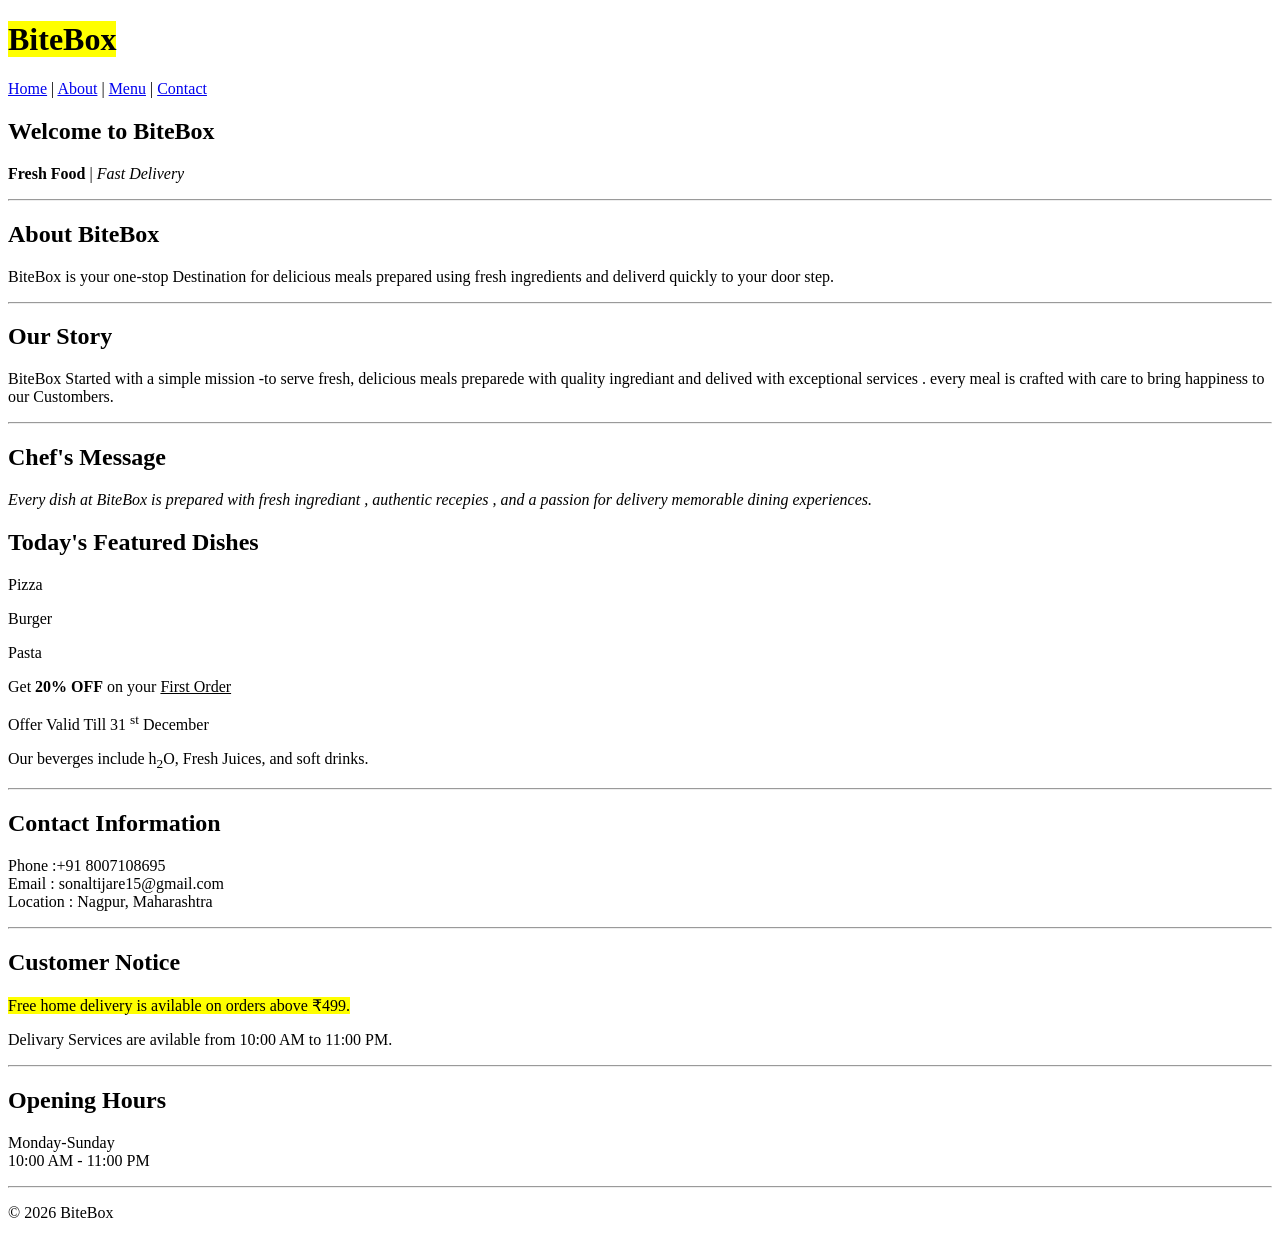
==== index.html @ de627193 "first commit" ====
<!DOCTYPE html>
<html lang="en">
<head>
    <meta charset="UTF-8">
    <meta name="viewport" content="width=device-width, initial-scale=1.0">
    <title>BiteBox</title>
</head>
<body>
    <!-- RESTAURENT NAME -->
    <h1><mark>BiteBox</mark> </h1>
<p>
    <!--Navigation Menu -->
    <a href="index.html">Home</a> |
     <a href="about.html">About</a> |
      <a href="menu.html">Menu</a> |
       <a href="contact.html">Contact</a> 
</p>

    <!-- EELCOME SECTION -->
    <h2>Welcome to BiteBox</h2>

    

    <p><strong>Fresh Food</strong> | <em>Fast Delivery</em></p>
    <hr>
    <!-- ABOUT SECTION -->
    <h2>About BiteBox</h2>
    <p> BiteBox is your one-stop Destination for delicious meals prepared using fresh ingredients and deliverd quickly to your door step.</p>
    <hr>
    <!-- RESTAURANT STORY-->
     
     <h2>Our Story</h2>
     <p>BiteBox Started with a simple mission -to serve fresh, delicious meals preparede with quality ingrediant and delived 
        with exceptional services . every meal is crafted with care to bring happiness to our Custombers.
     </p>
     <!-- CHEF MESSAGE-->
      <hr>
      <h2> Chef's Message</h2>
      <em>
        Every dish at BiteBox is prepared with fresh ingrediant , authentic 
        recepies , and a passion for delivery memorable dining experiences.
      </em>
     
    <!-- FEATURE SECTION -->
    <h2>Today's Featured Dishes</h2>
    <p>Pizza</p>
    <p>Burger</p>
    <p>Pasta</p>
    
    <!-- Today's Special Offer-->
    <p>
        Get <b>20% OFF</b> on your <u>First Order</u>
    </p>
    <p>Offer Valid Till 31 <sup>st</sup> December  </p>
    <p>
        Our beverges include h<sub>2</sub>O, Fresh Juices, and soft drinks.
    </p>
    <hr>
    <!-- Contact Information-->
     <h2> Contact Information</h2>
     <p>
        Phone :+91 8007108695 <br>
        Email : sonaltijare15@gmail.com <br>
        Location : Nagpur, Maharashtra
     </p>
     <hr>
     <!-- Customer Notice-->
      <h2>Customer Notice</h2>
      <p>
        <mark>Free home delivery is  avilable on orders above ₹499.</mark>
        <p>
            Delivary Services are avilable  from 10:00 AM to 11:00 PM.
        </p>
      </p>
      <hr>
    <!-- TIMING SECTION -->
    <h2>Opening Hours</h2>
    <p>Monday-Sunday
        <br>
        10:00 AM - 11:00 PM
    </p>
    <!-- FOOTER SECTION -->
    <hr>
    <p>
        © 2026 BiteBox 
    </p>

</body>
</html>
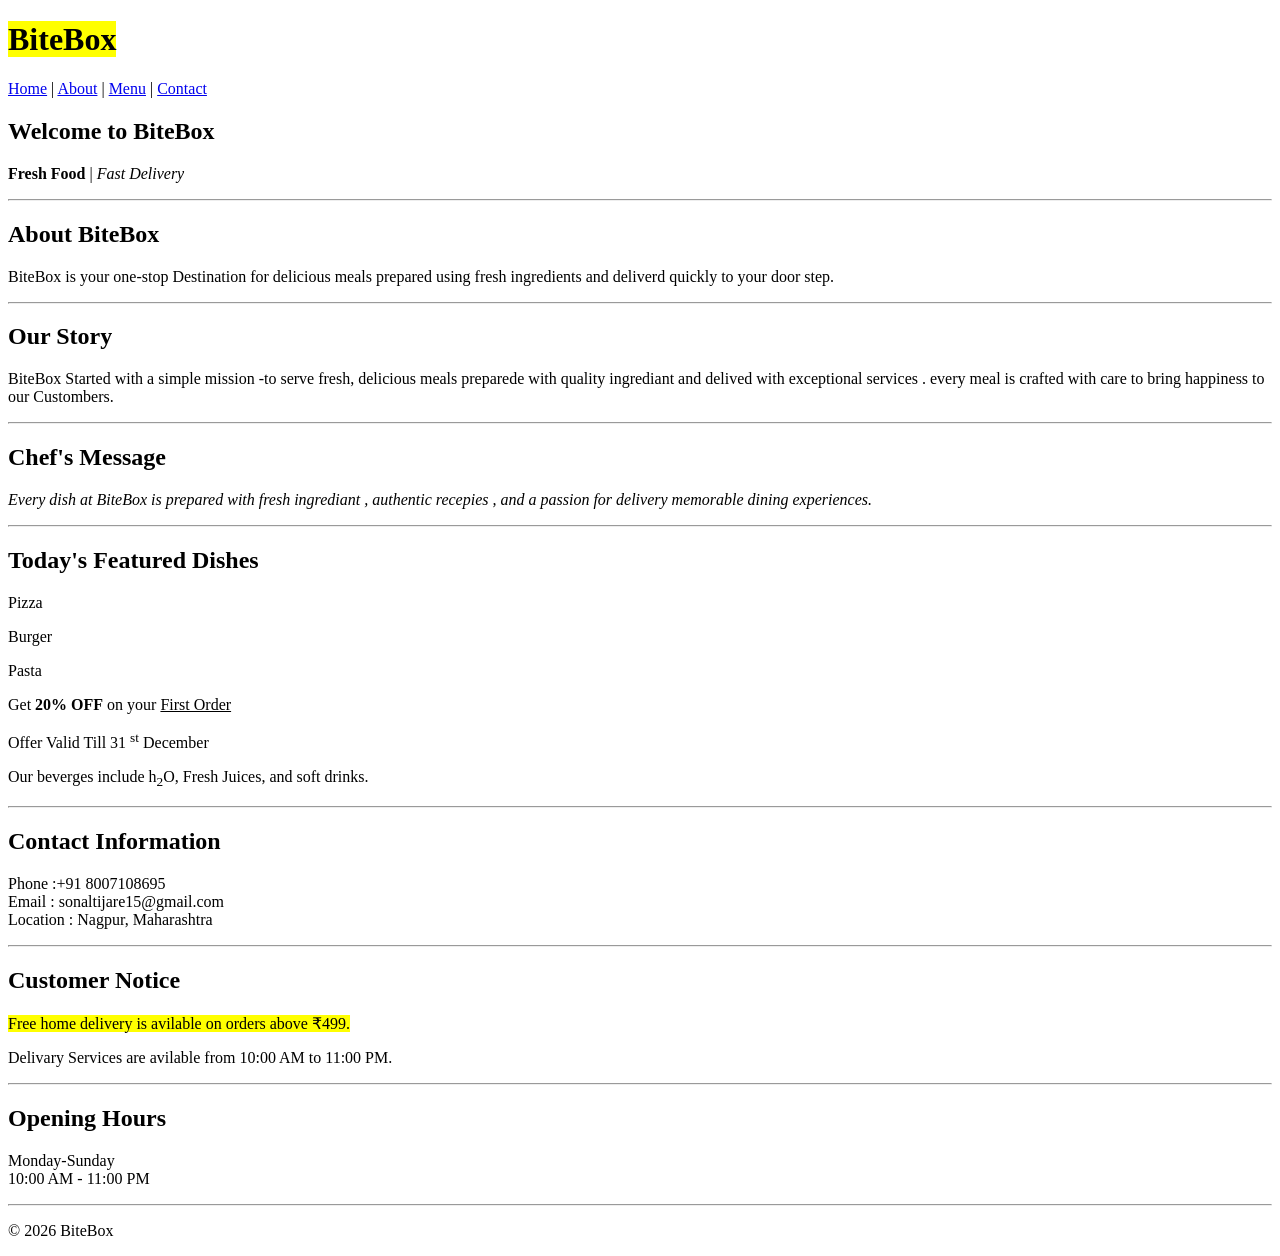
==== commit b16367df: "using semantic tag" ====
--- a/index.html
+++ b/index.html
@@ -6,48 +6,70 @@
     <title>BiteBox</title>
 </head>
 <body>
+ <header>
+
     <!-- RESTAURENT NAME -->
     <h1><mark>BiteBox</mark> </h1>
-<p>
+
+    <nav>
     <!--Navigation Menu -->
     <a href="index.html">Home</a> |
-     <a href="about.html">About</a> |
-      <a href="menu.html">Menu</a> |
-       <a href="contact.html">Contact</a> 
-</p>
+    <a href="about.html">About</a> |
+    <a href="menu.html">Menu</a> |
+    <a href="contact.html">Contact</a> 
+    </nav>
 
-    <!-- EELCOME SECTION -->
+ </header>
+<!-- Start main section-->
+ <main>
+    <section>
+    <!-- WELCOME SECTION -->
     <h2>Welcome to BiteBox</h2>
 
     
 
     <p><strong>Fresh Food</strong> | <em>Fast Delivery</em></p>
+    </section>
     <hr>
+    <section>
     <!-- ABOUT SECTION -->
     <h2>About BiteBox</h2>
     <p> BiteBox is your one-stop Destination for delicious meals prepared using fresh ingredients and deliverd quickly to your door step.</p>
+    </section>
     <hr>
+    <section>
     <!-- RESTAURANT STORY-->
      
      <h2>Our Story</h2>
      <p>BiteBox Started with a simple mission -to serve fresh, delicious meals preparede with quality ingrediant and delived 
         with exceptional services . every meal is crafted with care to bring happiness to our Custombers.
      </p>
+     </section>
+
      <!-- CHEF MESSAGE-->
+      <section>
       <hr>
       <h2> Chef's Message</h2>
+      <p></p>
       <em>
         Every dish at BiteBox is prepared with fresh ingrediant , authentic 
         recepies , and a passion for delivery memorable dining experiences.
       </em>
+      </p>
+      </section>
+
      
     <!-- FEATURE SECTION -->
+     <article>
+     <hr>
     <h2>Today's Featured Dishes</h2>
     <p>Pizza</p>
     <p>Burger</p>
     <p>Pasta</p>
+    </article>
     
     <!-- Today's Special Offer-->
+     <section>
     <p>
         Get <b>20% OFF</b> on your <u>First Order</u>
     </p>
@@ -55,6 +77,7 @@
     <p>
         Our beverges include h<sub>2</sub>O, Fresh Juices, and soft drinks.
     </p>
+    </section>
     <hr>
     <!-- Contact Information-->
      <h2> Contact Information</h2>
@@ -63,8 +86,10 @@
         Email : sonaltijare15@gmail.com <br>
         Location : Nagpur, Maharashtra
      </p>
+      <aside>
      <hr>
      <!-- Customer Notice-->
+     
       <h2>Customer Notice</h2>
       <p>
         <mark>Free home delivery is  avilable on orders above ₹499.</mark>
@@ -72,18 +97,25 @@
             Delivary Services are avilable  from 10:00 AM to 11:00 PM.
         </p>
       </p>
+      </aside>
+     
       <hr>
     <!-- TIMING SECTION -->
+     <section>
     <h2>Opening Hours</h2>
     <p>Monday-Sunday
         <br>
         10:00 AM - 11:00 PM
     </p>
+    </section>
+    </main>
     <!-- FOOTER SECTION -->
+     <footer>
     <hr>
     <p>
         © 2026 BiteBox 
     </p>
+    </footer>
 
 </body>
 </html>
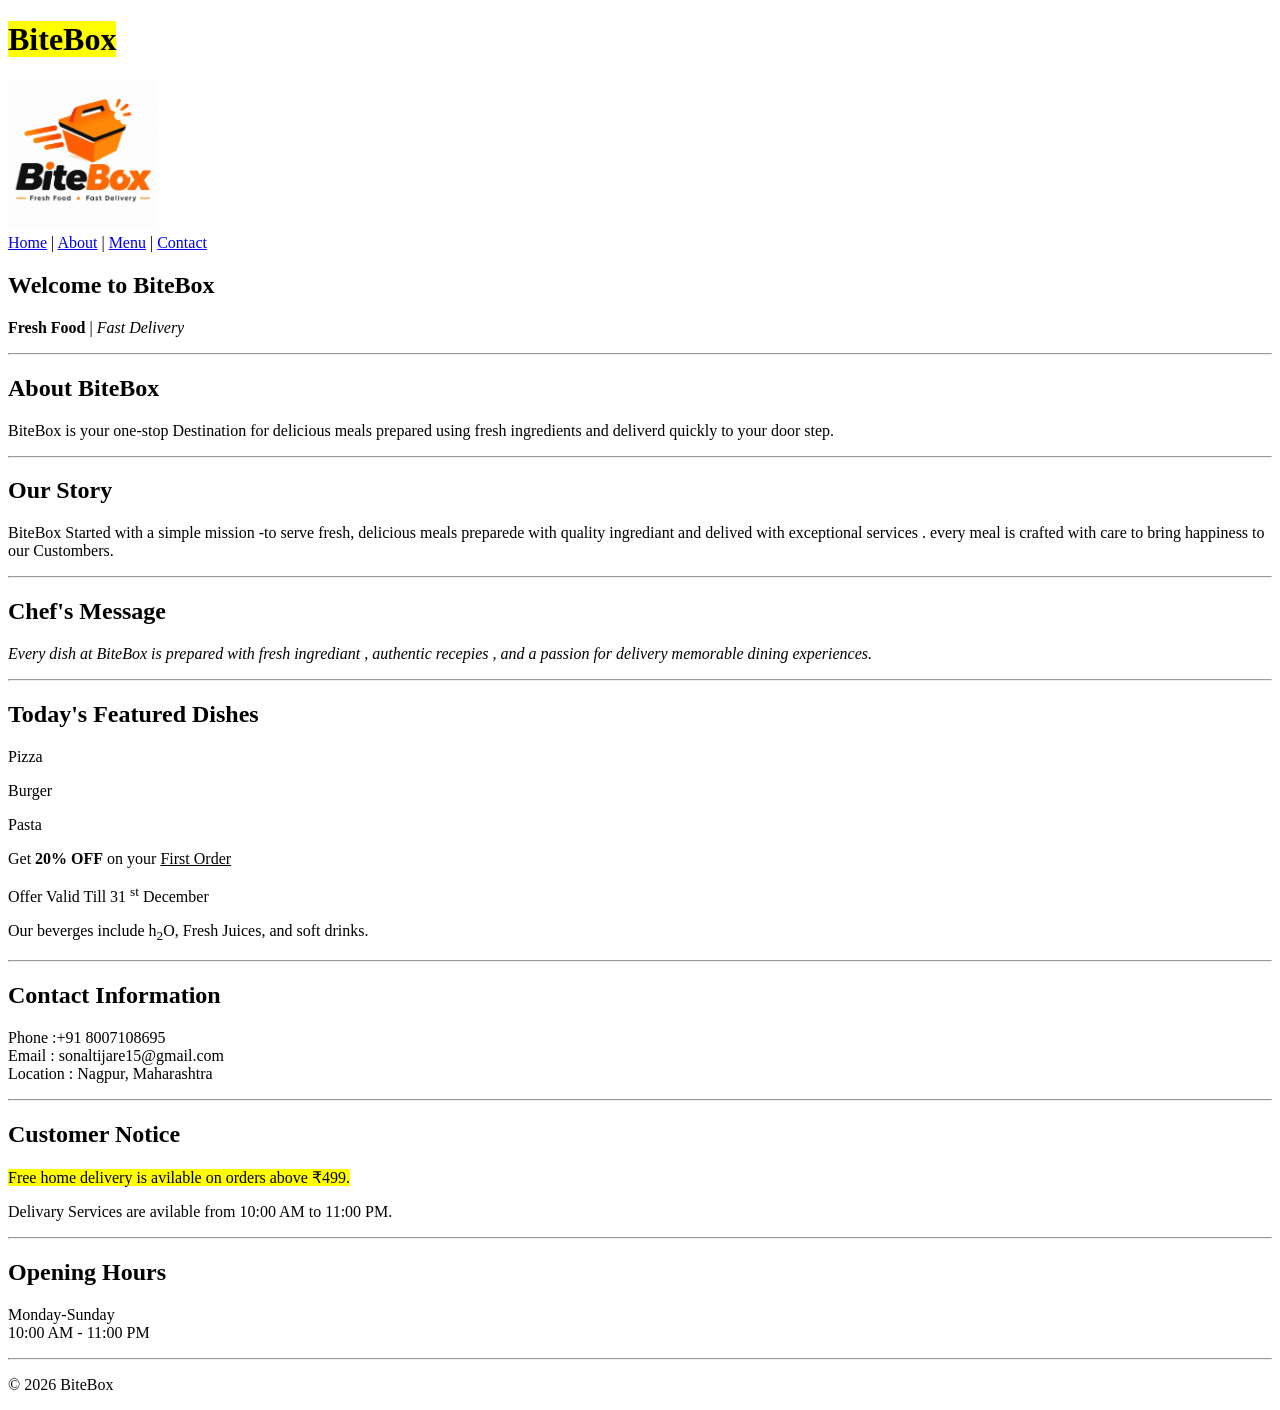
==== commit c04faa7a: "img updated" ====
--- a/index.html
+++ b/index.html
@@ -11,6 +11,7 @@
     <!-- RESTAURENT NAME -->
     <h1><mark>BiteBox</mark> </h1>
 
+    <img src="assets/images/BiteBox Logo.jpeg" width="150">
     <nav>
     <!--Navigation Menu -->
     <a href="index.html">Home</a> |
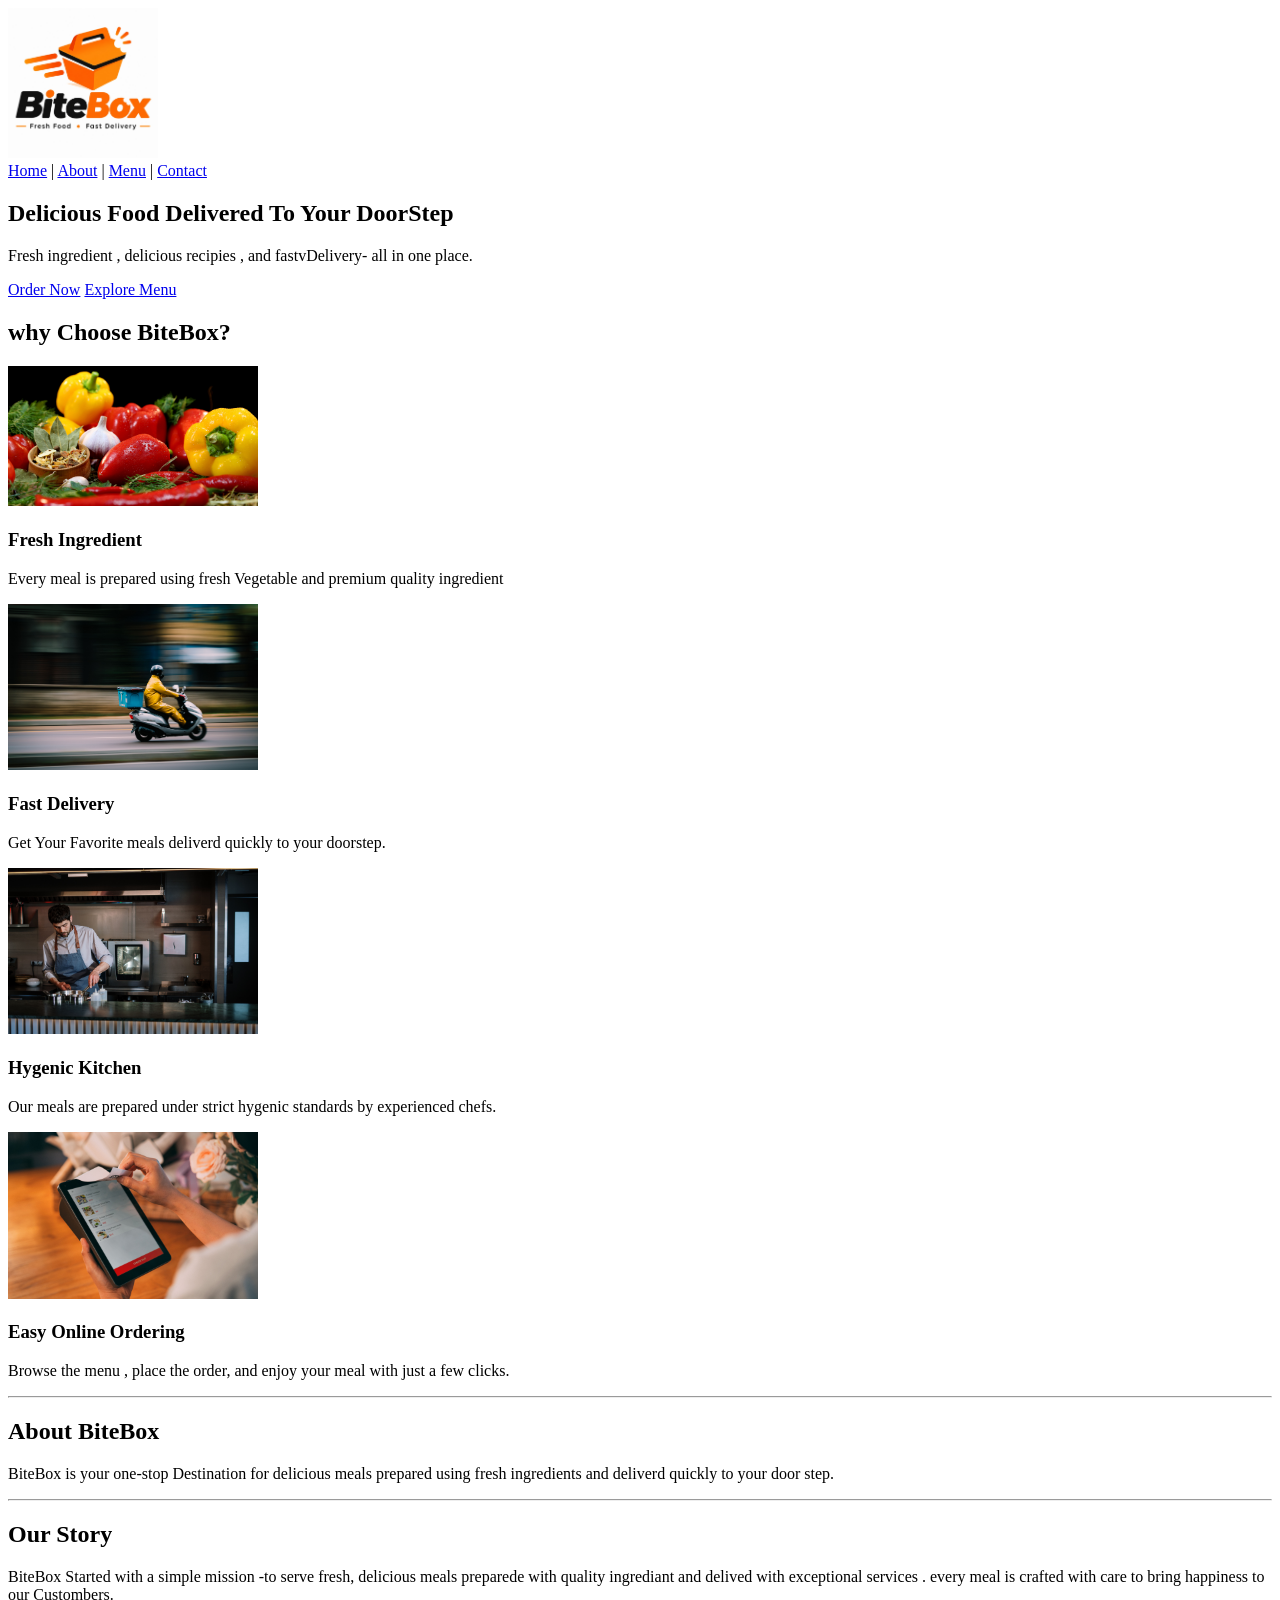
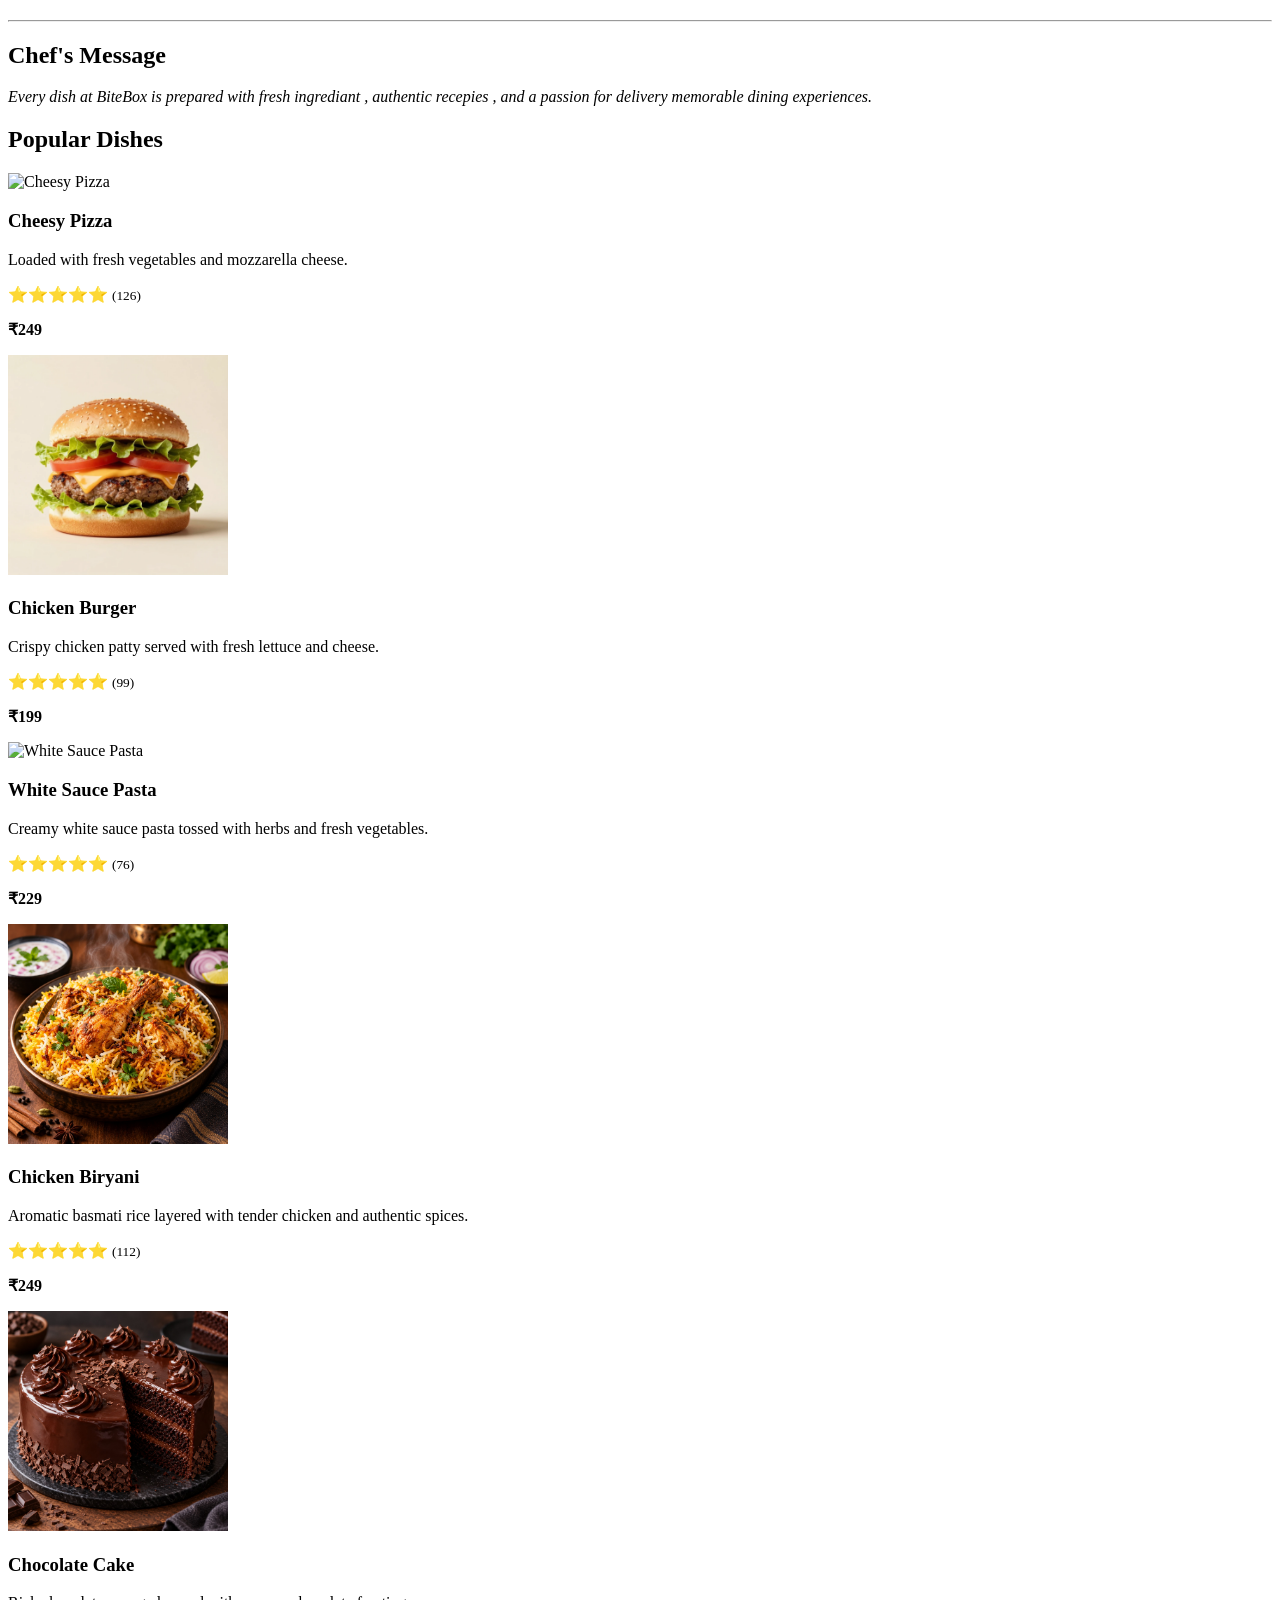
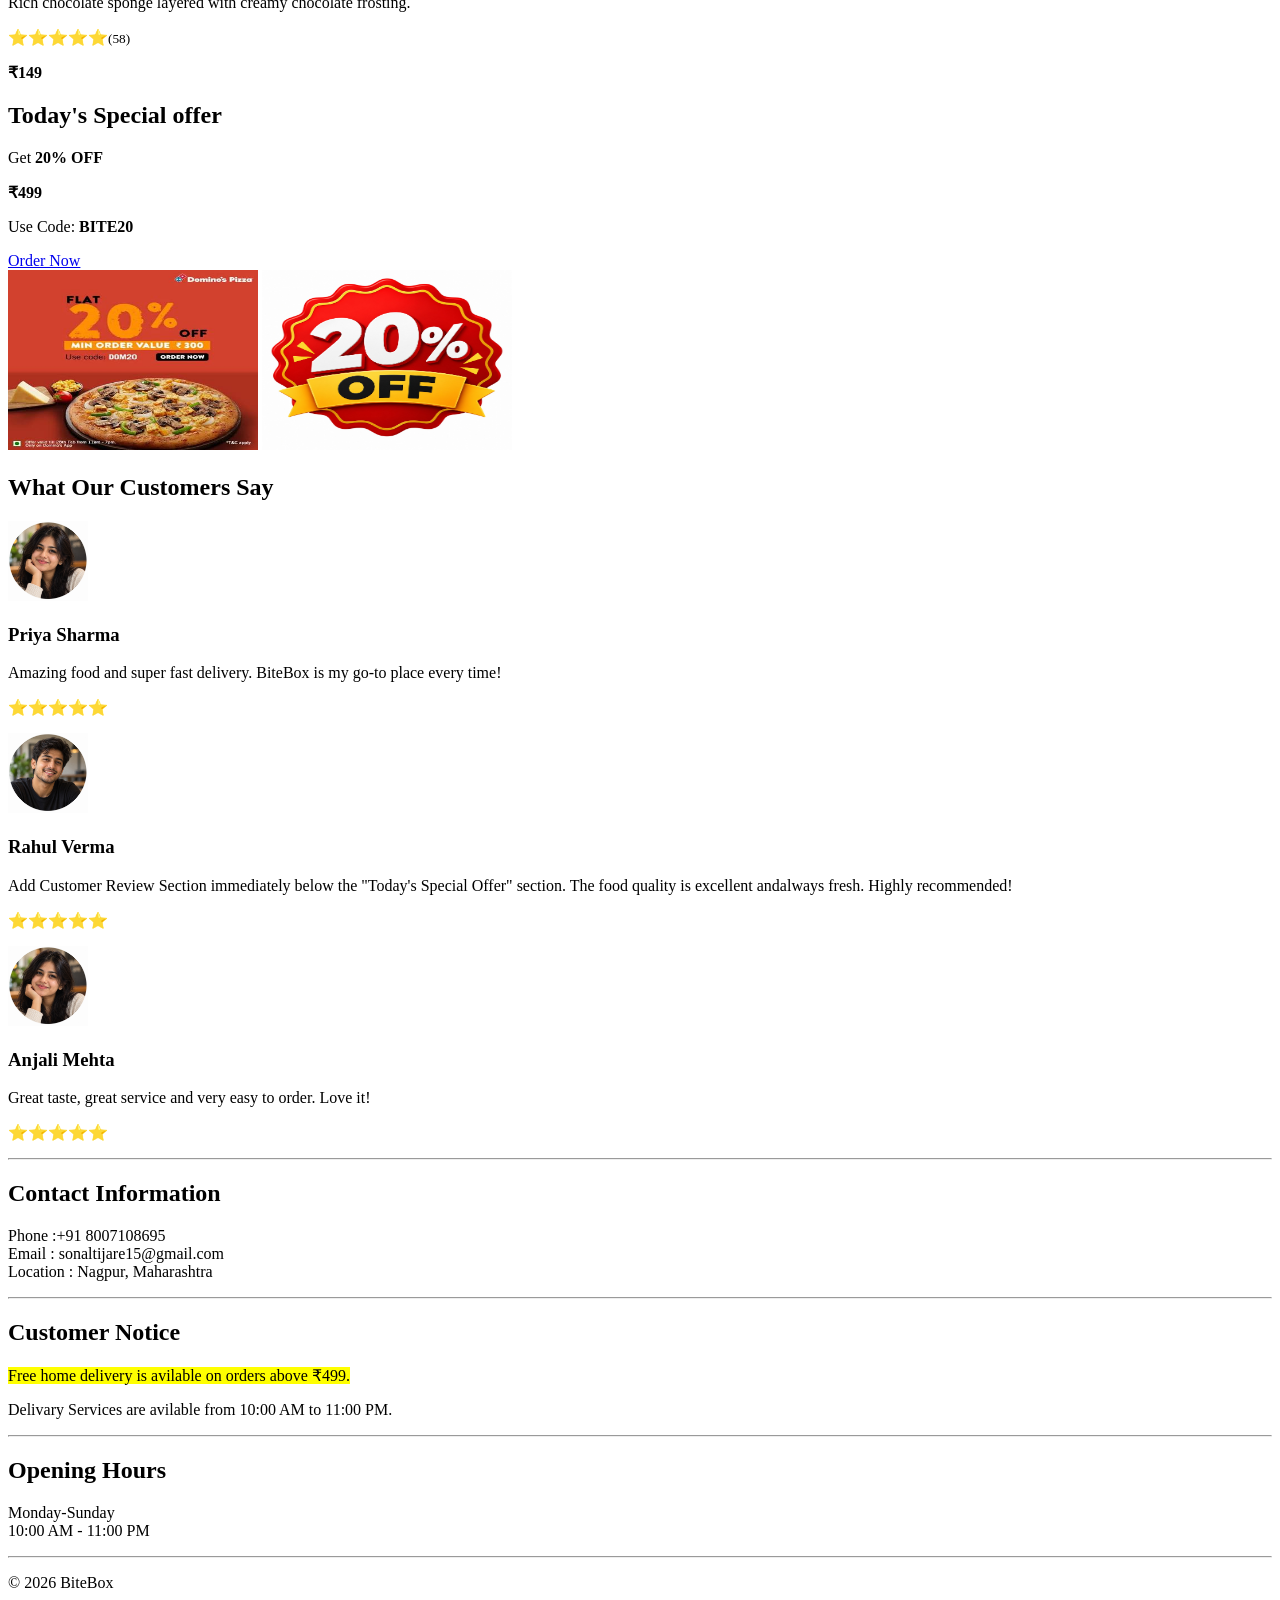
==== commit ab664db5: "index.html is updated" ====
--- a/index.html
+++ b/index.html
@@ -8,9 +8,8 @@
 <body>
  <header>
 
-    <!-- RESTAURENT NAME -->
-    <h1><mark>BiteBox</mark> </h1>
-
+    <!-- RESTAURENT Logo -->
+   
     <img src="assets/images/BiteBox Logo.jpeg" width="150">
     <nav>
     <!--Navigation Menu -->
@@ -23,13 +22,40 @@
  </header>
 <!-- Start main section-->
  <main>
+    <!-- Hero SEction-->
     <section>
-    <!-- WELCOME SECTION -->
-    <h2>Welcome to BiteBox</h2>
-
+    <h1>Delicious Food Delivered To Your DoorStep</h1>
+    <p>Fresh ingredient , delicious recipies , and fastvDelivery- all in one place.</p>
+  
+    <a href="menu.html">Order Now</a>
+    <a href="menu.html">Explore Menu</a>
+     </section>
+     <section id="Features">
+ <!--Why Choose BiteBox-->
     
-
-    <p><strong>Fresh Food</strong> | <em>Fast Delivery</em></p>
+       
+        <h2>why Choose BiteBox?</h2>
+        <article>
+            <img src="assets/images/Fresh Ingredients.jpg" alt=" Fresh Ingredient" width="250">
+         <h3>Fresh Ingredient</h3>
+            <p>Every meal is prepared using fresh Vegetable and premium quality ingredient</p>
+        </article>
+        <article>
+            <img src="assets/images/Fast Delivery.jpg" alt="Fast Delivery" width="250">
+            <h3>Fast Delivery</h3>
+            <p>Get Your Favorite meals deliverd quickly to your doorstep.</p>
+        </article>
+        <article>
+            <img src="assets/images/Hygenic Kitchen.jpg" alt="Hygenic Kitchen"  width="250">
+            <h3>Hygenic Kitchen</h3>
+            <p>Our meals are prepared under strict hygenic standards by experienced chefs.</p>
+        </article>
+        <article>
+            <img src="assets/images/Online ordering.jpg" alt="Online Ordering" width="250">
+            <h3>Easy Online Ordering</h3>
+            <p>Browse the menu , place the order, and enjoy your meal with just a few clicks.</p>
+        </article>
+    
     </section>
     <hr>
     <section>
@@ -60,25 +86,111 @@
       </section>
 
      
-    <!-- FEATURE SECTION -->
-     <article>
-     <hr>
-    <h2>Today's Featured Dishes</h2>
-    <p>Pizza</p>
-    <p>Burger</p>
-    <p>Pasta</p>
-    </article>
-    
-    <!-- Today's Special Offer-->
-     <section>
-    <p>
-        Get <b>20% OFF</b> on your <u>First Order</u>
-    </p>
-    <p>Offer Valid Till 31 <sup>st</sup> December  </p>
-    <p>
-        Our beverges include h<sub>2</sub>O, Fresh Juices, and soft drinks.
-    </p>
-    </section>
+    <!--Todays FEATURE SECTION -->
+     <section id="Popular Dishes">
+        <h2>Popular Dishes</h2>
+      
+           <article>
+
+            <img src="./assets/images/pizza.png" alt="Cheesy Pizza" width="250" height="180">
+            <h3>Cheesy Pizza</h3>
+            <p>Loaded with fresh vegetables and mozzarella cheese.</p>
+            <p> <span>⭐⭐⭐⭐⭐ </span> <small>(126)</small></p>
+            <p> <strong> ₹249 </strong></p>
+           </article>
+
+           <article>
+                <img src="assets/images/burger.png" alt="Chicken Burger" width="220">
+                <h3>Chicken Burger</h3>
+                <p>
+                    Crispy chicken patty served with fresh lettuce and cheese.
+                </p>
+                <p> <span>⭐⭐⭐⭐⭐ </span> <small> (99)</small> </p>
+                <p> <strong>₹199</strong> </p>
+          </article>
+
+          <article>
+                <img src="assets/images/pasta.png" alt="White Sauce Pasta" width="220">
+                <h3>White Sauce Pasta</h3>
+                <p>
+                    Creamy white sauce pasta tossed with herbs and fresh vegetables.
+                </p>
+                <p> <span>⭐⭐⭐⭐⭐ </span><small> (76) </small> </p>
+                <p> <strong>₹229</strong></p>
+            </article>
+
+            <article>
+                <img src="assets/images/Checken biryani.jpeg" alt="Chicken Biryani" width="220">
+                <h3>Chicken Biryani</h3>
+                <p>
+                    Aromatic basmati rice layered with tender chicken and authentic spices.
+                </p>
+                <p> <span>⭐⭐⭐⭐⭐ </span><small>(112)</small> </p>
+                <p><strong>₹249</strong></p>
+            </article>
+
+            <article>
+                <img src="assets/images/Cake.jpeg" alt="Chocolate Cake" width="220">
+                <h3>Chocolate Cake</h3>
+                <p>
+                    Rich chocolate sponge layered with creamy chocolate frosting.
+                </p>
+                <p><span>⭐⭐⭐⭐⭐</span><small>(58)</small> </p>
+                <p> <strong>₹149</strong></p>
+            </article>
+
+
+
+     </section id="offer">
+    <div class="offer-content">
+    <h2>Today's Special offer</h2>
+    <p>Get <strong>20% OFF</strong></p>
+    <strong>₹499</strong>
+    <p> Use Code: <strong>BITE20</strong> </p>
+    <a href="menu.html"> Order Now </a>
+           
+    </div>
+     <div class="offer-image">
+                <img src="assets/images/pizza discount.jpg" 
+                alt="Special Offer Pizza" width="250" height="180">
+                 <img src="assets/images/badges.jpeg" alt="20% OFF" width="250" 
+                height="180">
+            </div>
+           
+        <!--Customer Reviews-->
+       <section id="reviews">
+           <h2>What Our Customers Say</h2>
+
+          <article>
+             <img src="assets/images/customer img g.jpeg" alt="Priya Sharma" 
+                width="80" height="80">
+                <h3>Priya Sharma</h3>
+                <p> Amazing food and super fast delivery.
+                    BiteBox is my go-to place every time!
+                </p>
+                <p> <span>⭐⭐⭐⭐⭐</span> </p>
+            </article>
+
+          <article>
+             <img src="assets/images/Customer Img b.jpeg" alt="Rahul Verma"
+             width="80"  height="80">
+              <h3>Rahul Verma</h3>
+            <p>Add Customer Review Section  immediately below the "Today's Special Offer" section.
+              The food quality is excellent andalways fresh. Highly recommended!
+                </p>
+                <p> <span>⭐⭐⭐⭐⭐</span> </p>
+            </article>
+            <article>
+                <img src="assets/images/customer img g.jpeg" alt="Anjali Mehta" 
+                width="80" height="80">
+                <h3>Anjali Mehta</h3>
+                <p>
+                    Great taste, great service and
+                    very easy to order. Love it!
+                </p>
+                <p> <span>⭐⭐⭐⭐⭐</span> </p>
+            </article>
+        </section>
     <hr>
     <!-- Contact Information-->
      <h2> Contact Information</h2>
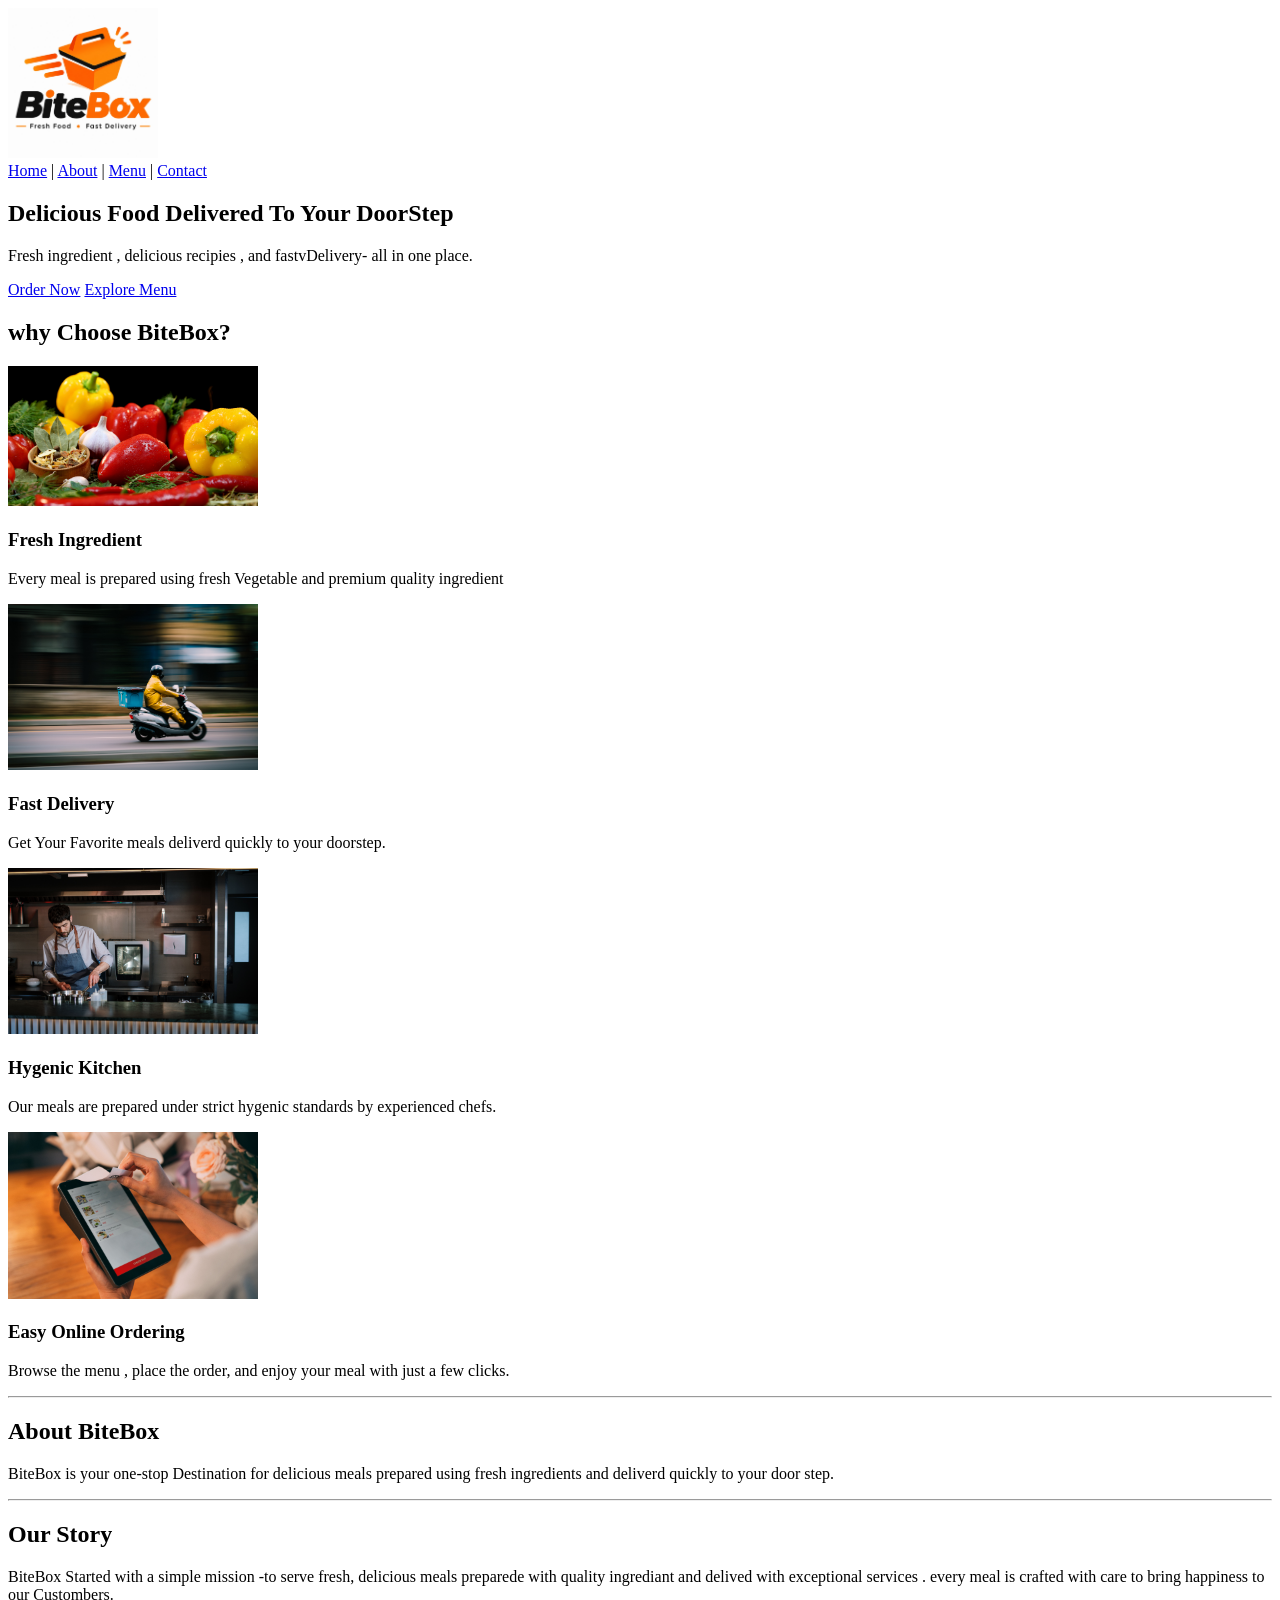
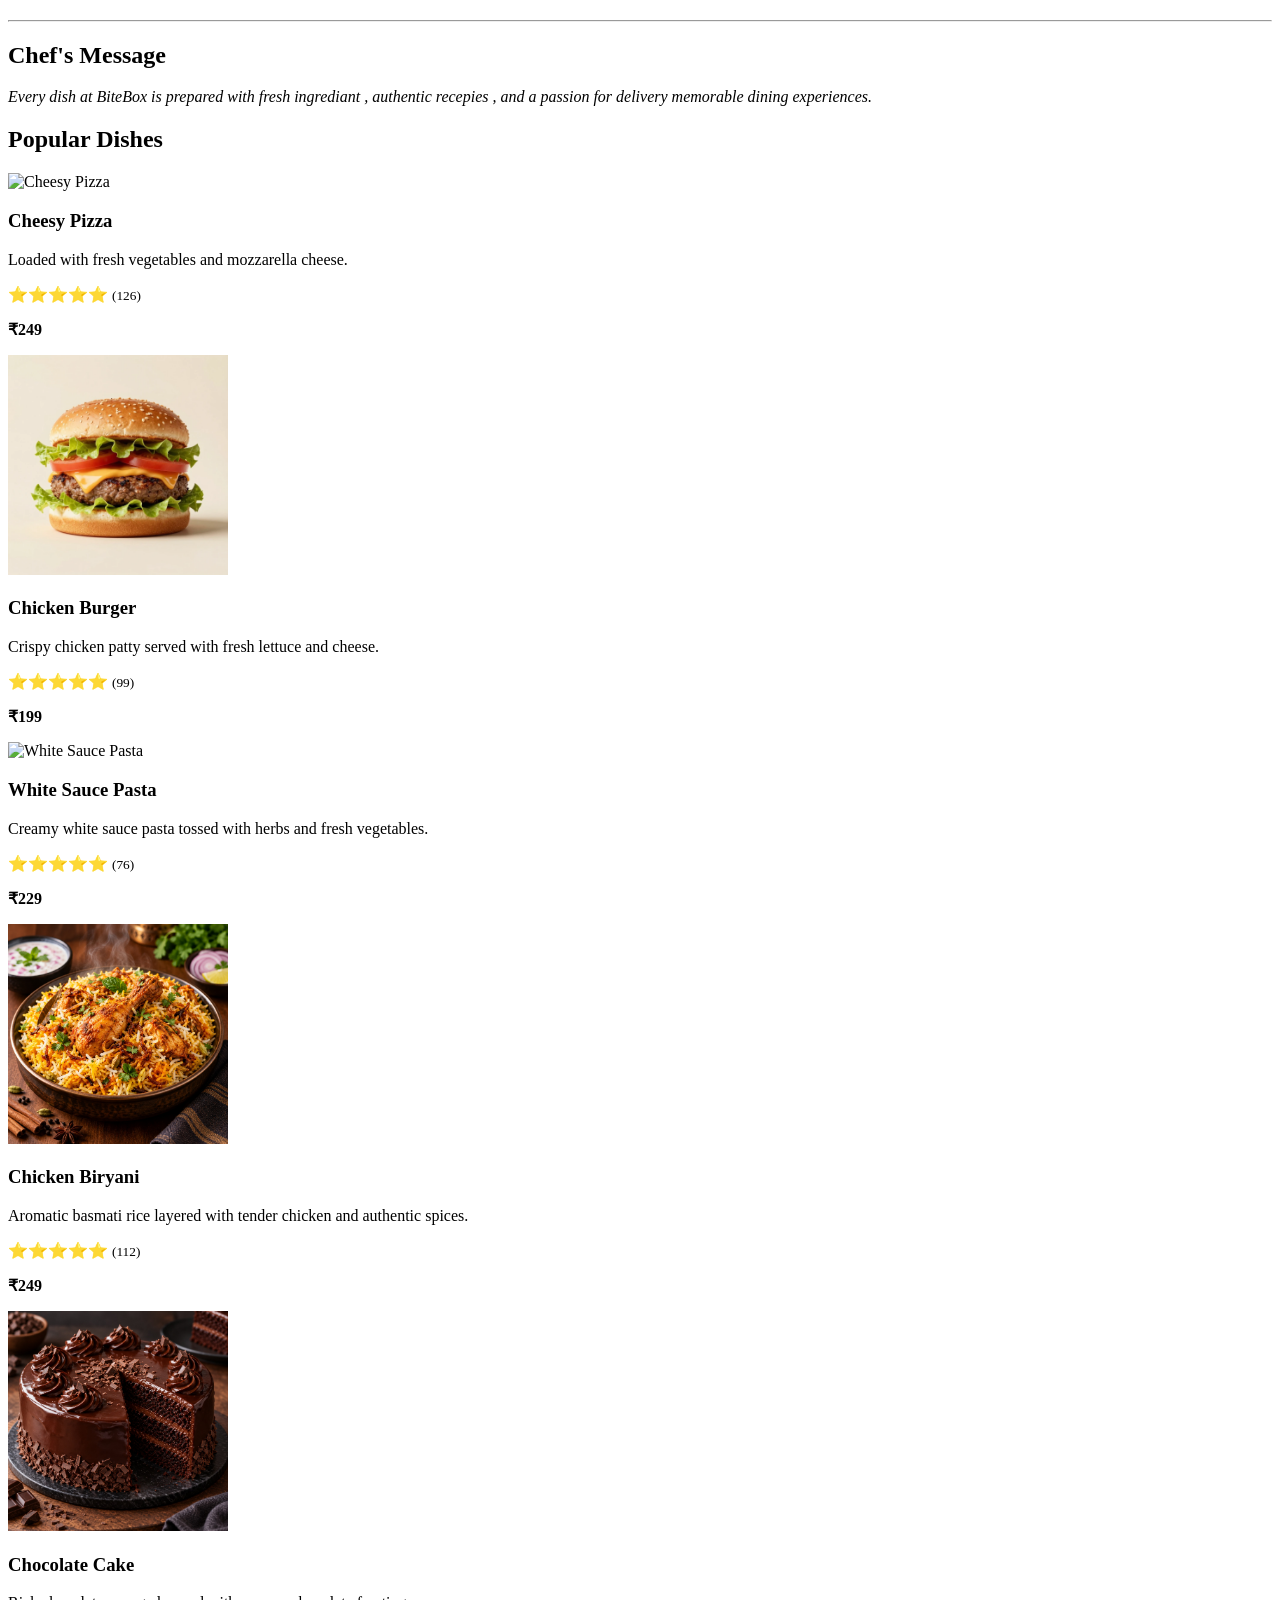
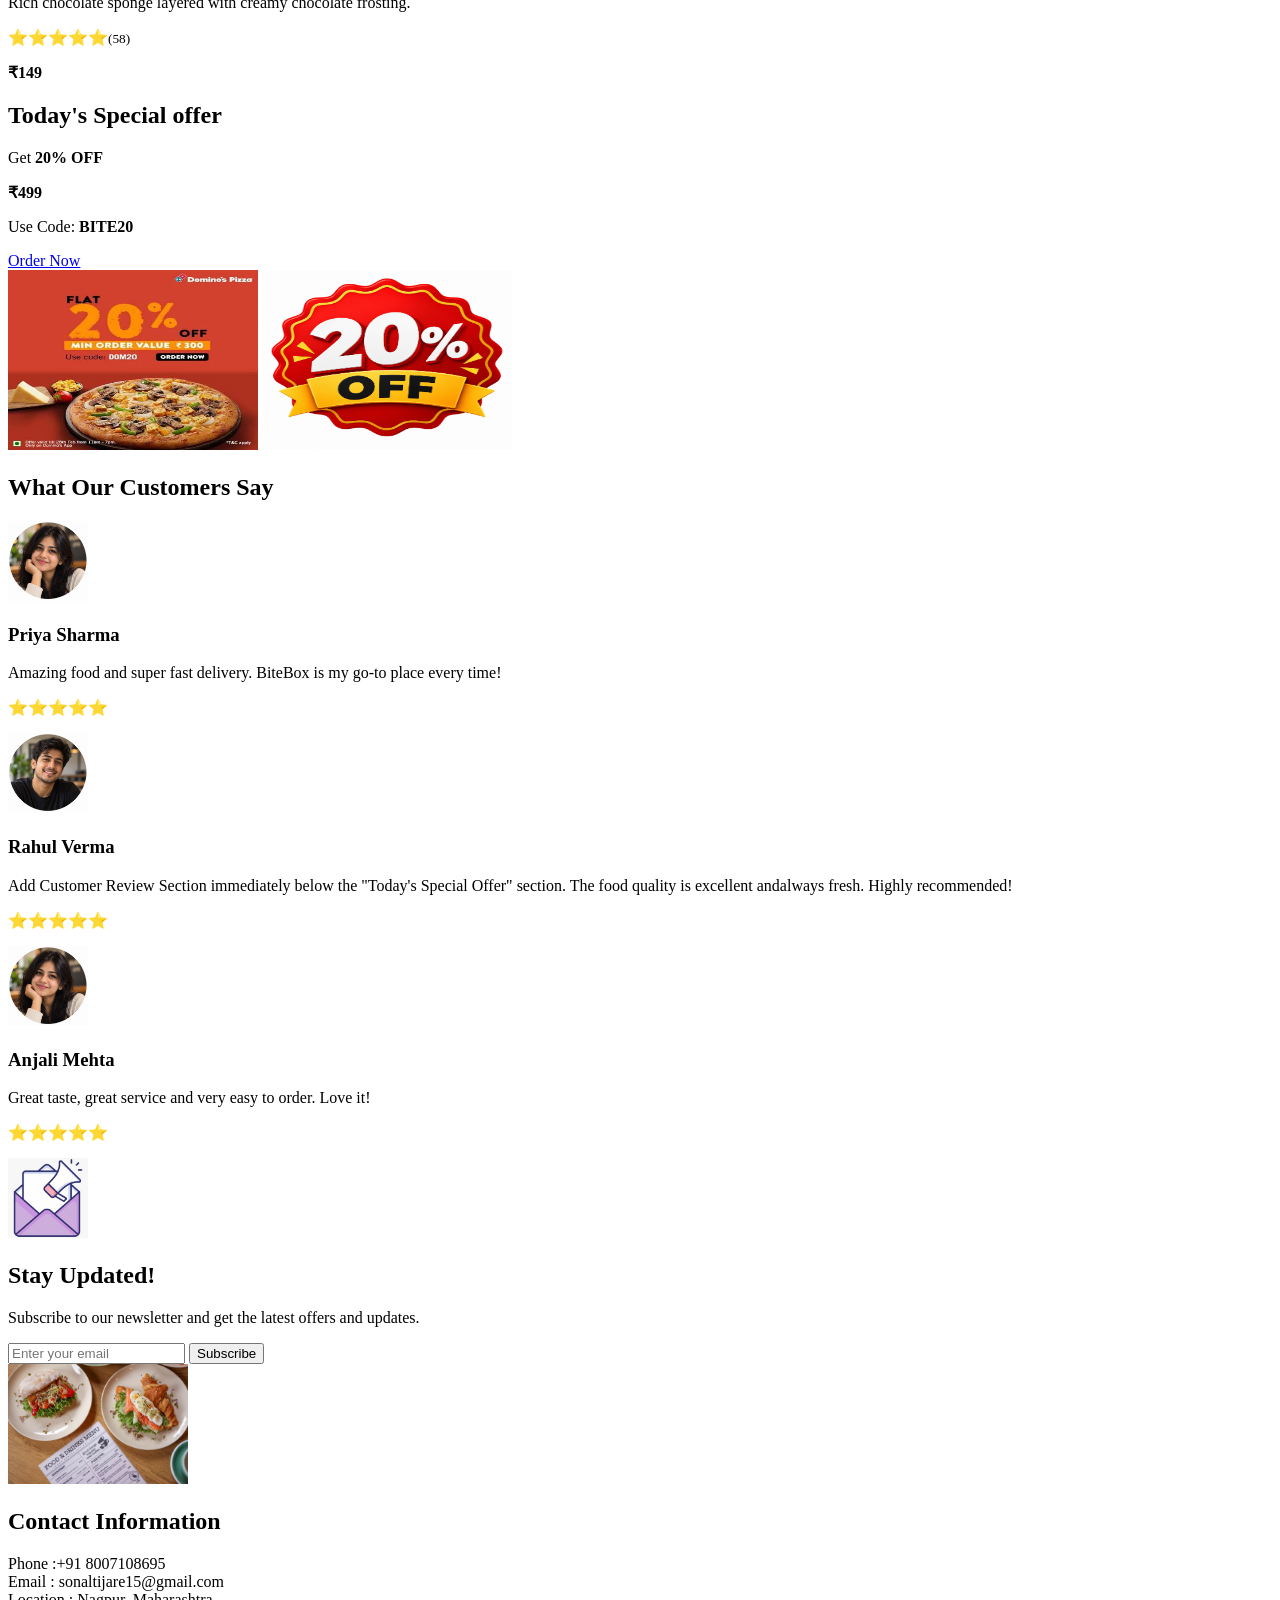
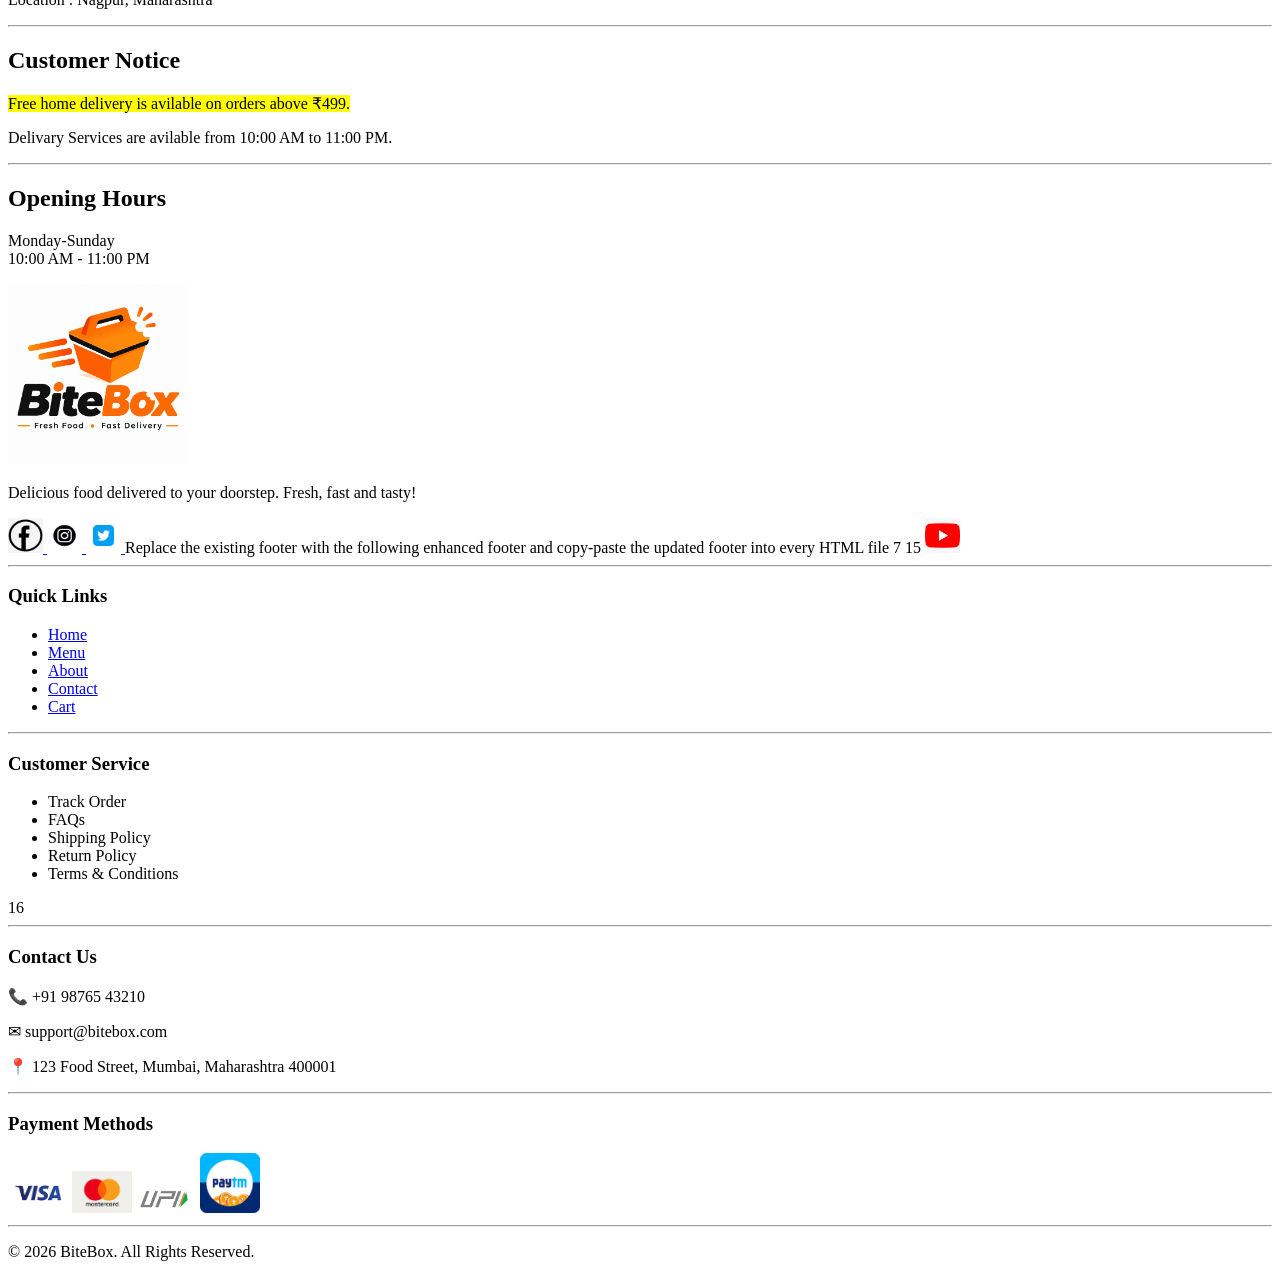
==== commit 772e6e89: "update menu.html, index.html, about.html" ====
--- a/index.html
+++ b/index.html
@@ -191,7 +191,35 @@
                 <p> <span>⭐⭐⭐⭐⭐</span> </p>
             </article>
         </section>
-    <hr>
+
+
+        <section id="newsletter">
+    <div class="newsletter-content">
+        <img src="assets/images/Newsletter icon.jpeg" alt="Newsletter Icon"
+        width="80" height="80">
+ 
+        <div>
+            <h2>Stay Updated!</h2>
+            <p> Subscribe to our newsletter and get the latest
+                offers and updates.
+            </p>
+        </div>
+    </div>
+ 
+    <div class="newsletter-form">
+        <input type="email" placeholder="Enter your email">
+        <button> Subscribe </button>
+    </div>
+ 
+    <div class="newsletter-image">
+        <img src="assets/images/Newsletter food.jpg"
+        alt="Newsletter Food" width="180" height="120">
+    </div>
+</section>
+    
+
+
+
     <!-- Contact Information-->
      <h2> Contact Information</h2>
      <p>
@@ -223,12 +251,92 @@
     </section>
     </main>
     <!-- FOOTER SECTION -->
-     <footer>
-    <hr>
-    <p>
-        © 2026 BiteBox 
-    </p>
-    </footer>
+    <footer>
+
+    <!-- Footer Logo Section -->
+    <section>
+        <img src="assets/images/BiteBox Logo.jpeg" alt="BiteBox Logo" width="180">
+        <p> Delicious food delivered to your doorstep.
+            Fresh, fast and tasty!
+        </p>
+
+        <a href="#">
+            <img src="assets/images/facebook icon image.jpg" alt="Facebook" width="35" height="35">
+        </a>
+
+        <a href="#">
+            <img src="assets/images/instagram icon.jpg" alt="Instagram" width="35" height="35">
+        </a>
+
+        <a href="#">
+            <img src="assets/images/twitter icon image.jpg" alt="Twitter" width="35" height="35">
+        </a>
+Replace the existing footer with the following enhanced footer and copy-paste the
+
+updated footer into every HTML file
+
+7
+
+15
+ <a href="#">
+            <img src="assets/images/youtube icon.jpeg" alt="YouTube" width="35" height="35">
+        </a>
+    </section>
+
+    <hr>
+
+    <!-- Quick Links -->
+    <section>
+        <h3>Quick Links</h3>
+        <ul>
+            <li><a href="index.html">Home</a></li>
+            <li><a href="menu.html">Menu</a></li>
+            <li><a href="about.html">About</a></li>
+            <li><a href="contact.html">Contact</a></li>
+            <li><a href="cart.html">Cart</a></li>
+        </ul>
+    </section>
+
+    <hr>
+
+    <!-- Customer Service -->
+    <section>
+        <h3>Customer Service</h3>
+        <ul>
+            <li>Track Order</li>
+            <li>FAQs</li>
+            <li>Shipping Policy</li>
+            <li>Return Policy</li>
+            <li>Terms & Conditions</li>
+        </ul>
+16
+    </section>
+
+    <hr>
+
+    <!-- Contact Information -->
+    <section>
+        <h3>Contact Us</h3>
+        <p>📞 +91 98765 43210</p>
+        <p>✉ support@bitebox.com</p>
+        <p>📍 123 Food Street, Mumbai, Maharashtra 400001 </p>
+    </section>
+
+    <hr>
+
+    <!-- Payment Methods -->
+    <section>
+        <h3>Payment Methods</h3>
+        <img src="assets/images/Visa icon.png" alt="Visa" width="60">
+        <img src="assets/images/mastercard icon.jpg" alt="MasterCard" width="60">
+        <img src="assets/images/UPI icon.jpg" alt="UPI" width="60">
+        <img src="assets/images/Paytm images.jpg"  alt="Paytm" width="60">
+    </section>
+
+    <hr>
+    <p> © 2026 BiteBox. All Rights Reserved. </p>
+
+</footer>
 
 </body>
 </html>
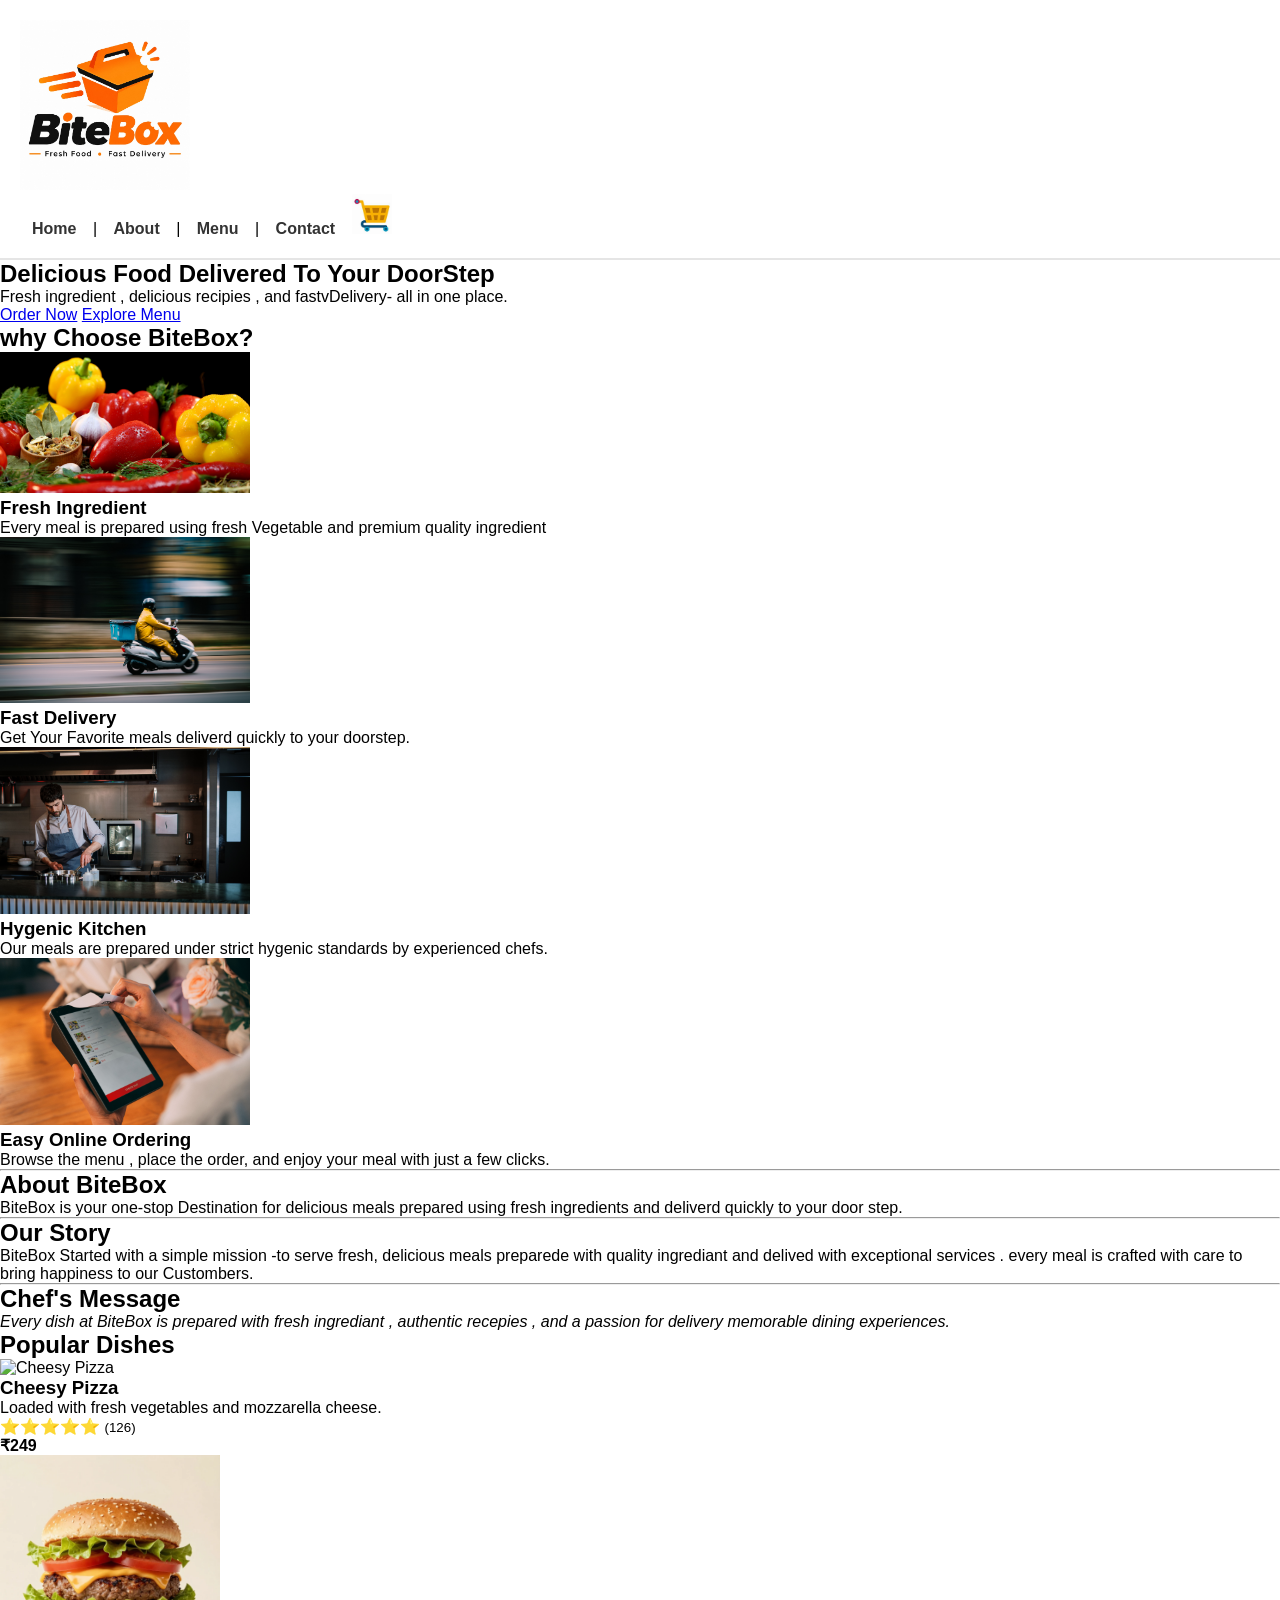
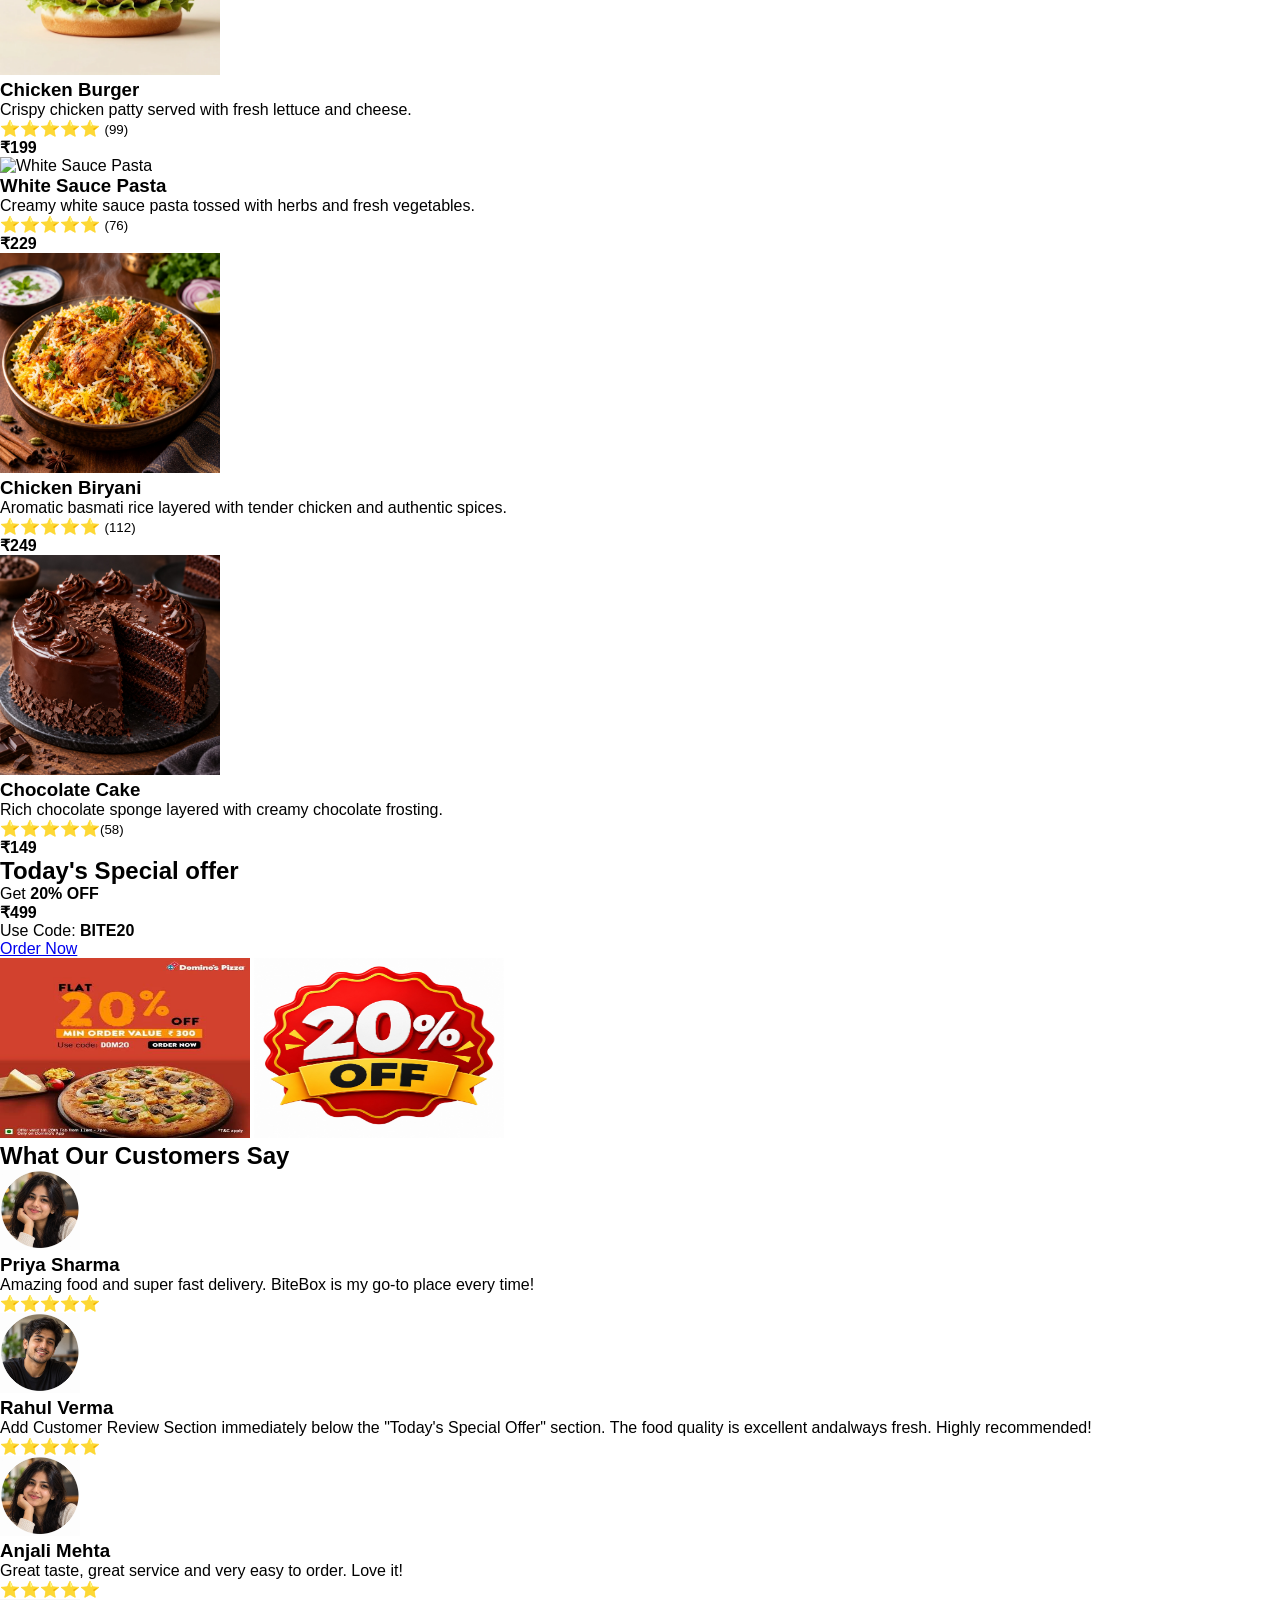
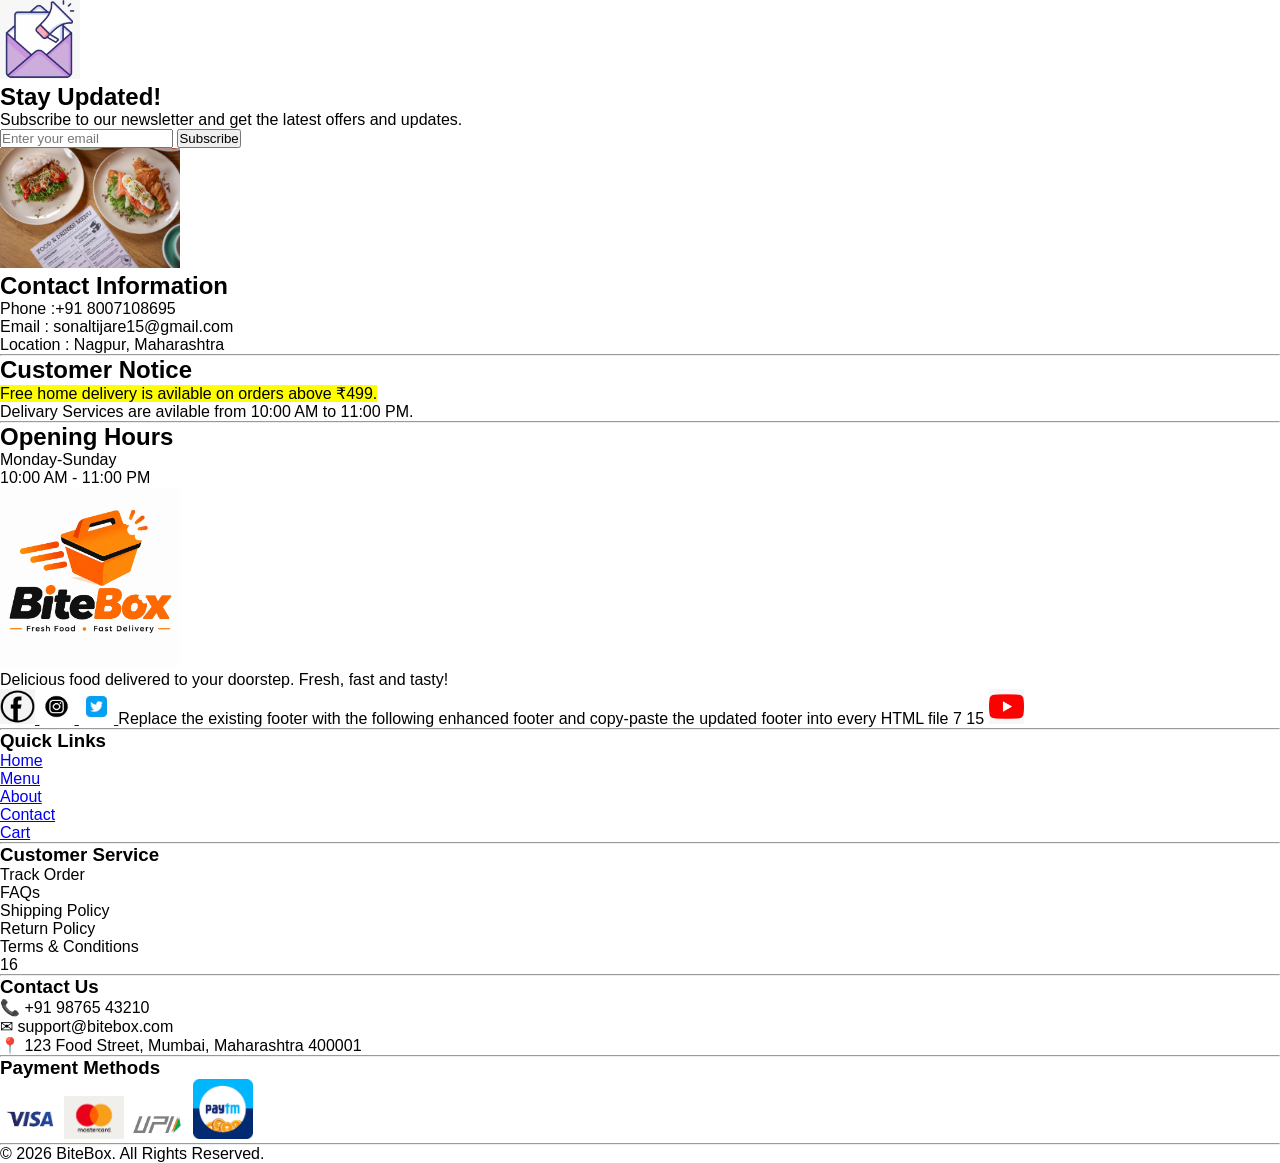
==== commit 37089e06: "refactor the website with layout" ====
--- a/index.html
+++ b/index.html
@@ -4,19 +4,21 @@
     <meta charset="UTF-8">
     <meta name="viewport" content="width=device-width, initial-scale=1.0">
     <title>BiteBox</title>
+    <link rel="stylesheet" href="css/style.css">
 </head>
 <body>
  <header>
 
     <!-- RESTAURENT Logo -->
    
-    <img src="assets/images/BiteBox Logo.jpeg" width="150">
+    <img   class="Logo" src="assets/images/BiteBox Logo.jpeg" width="150">
     <nav>
     <!--Navigation Menu -->
     <a href="index.html">Home</a> |
     <a href="about.html">About</a> |
     <a href="menu.html">Menu</a> |
     <a href="contact.html">Contact</a> 
+    <img src="assets/images/cart.jpg" alt="" height="40" width="40">
     </nav>
 
  </header>
--- a/css/style.css
+++ b/css/style.css
@@ -0,0 +1,28 @@
+*{
+    padding: 0;
+    margin: 0;
+    box-sizing: border-box;
+    font-family:Arial, Helvetica, sans-serif
+}
+header{
+    background-color: #ffffff;
+    padding: 20px;
+    border-bottom: 2px solid #e5e5e5;
+}
+
+.Logo{
+    width: 170px;
+    height: auto;
+}
+
+nav a{
+    text-decoration: none;
+    color: #333333;
+    margin-right: 18px;
+    font-weight: 600;
+    margin:0 12px;
+}
+nav a:hover{
+    color: #ff6b00;
+    text-decoration: underline;
+}
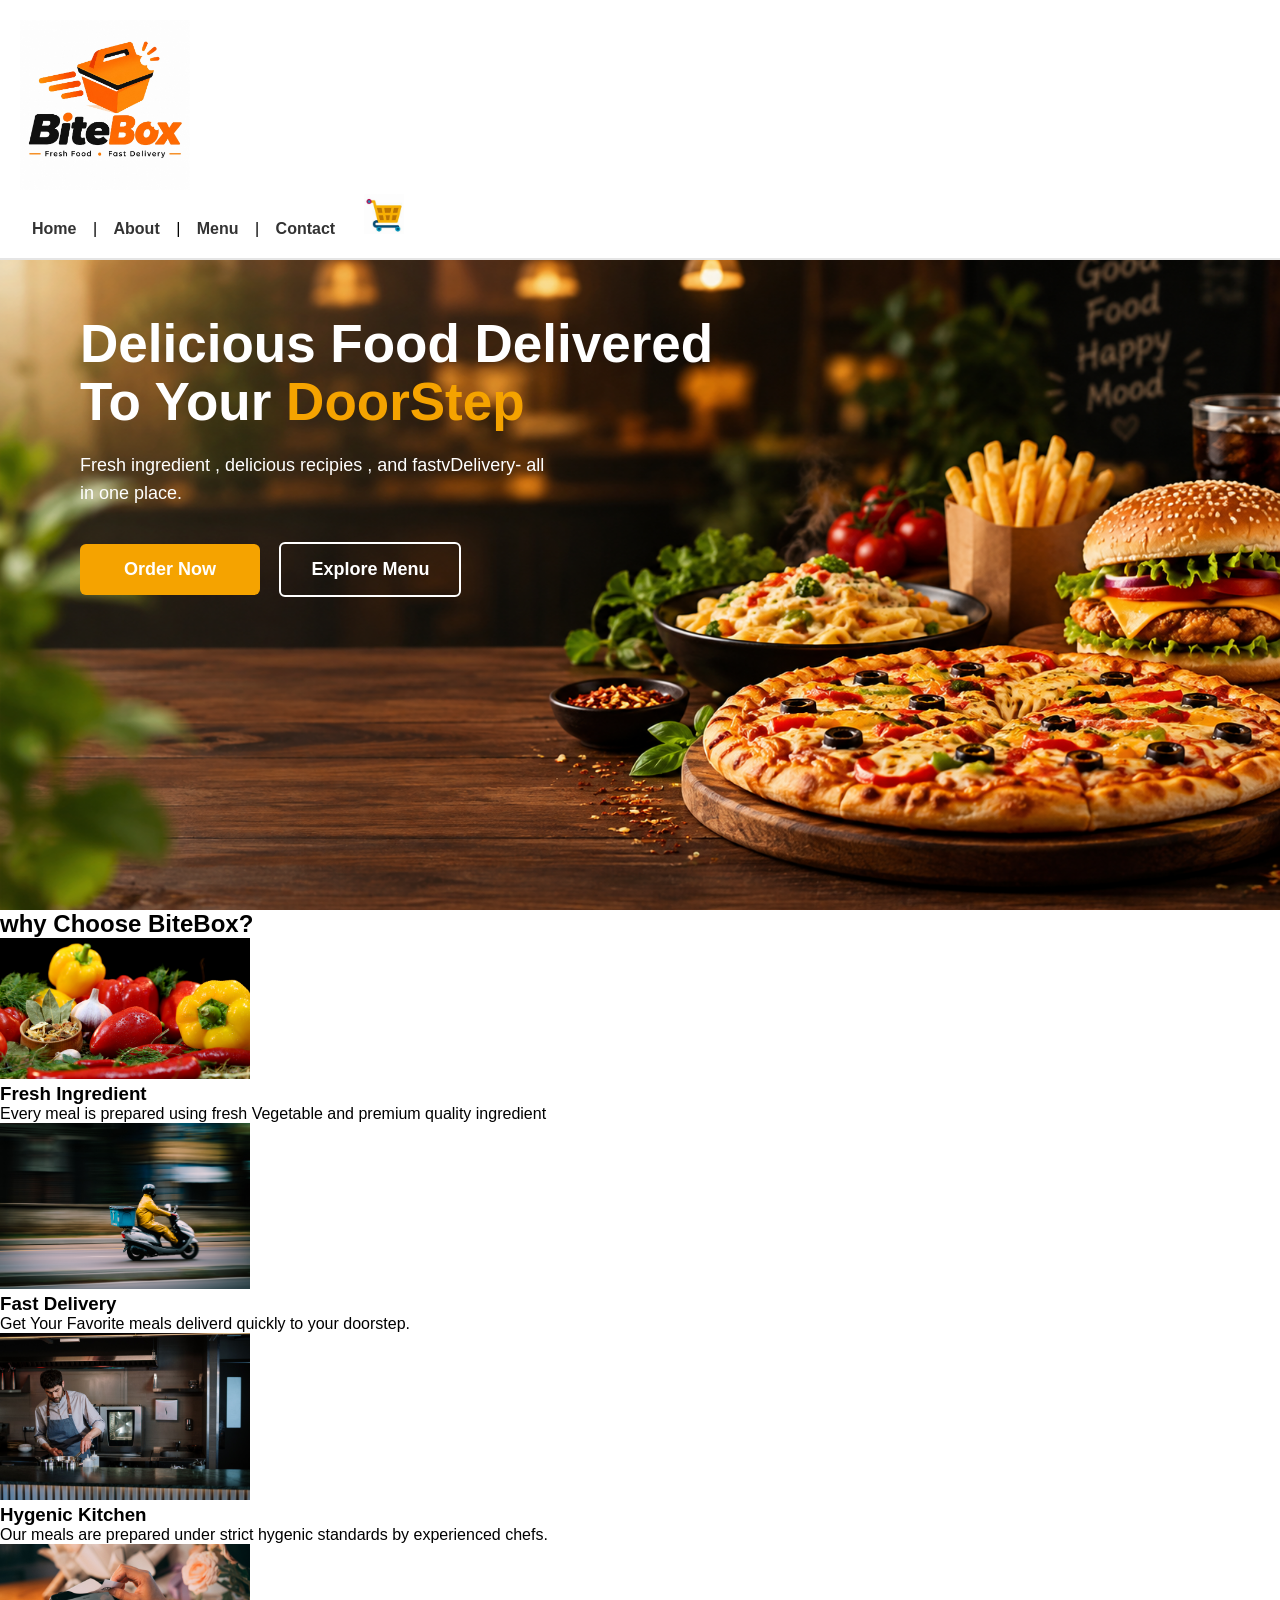
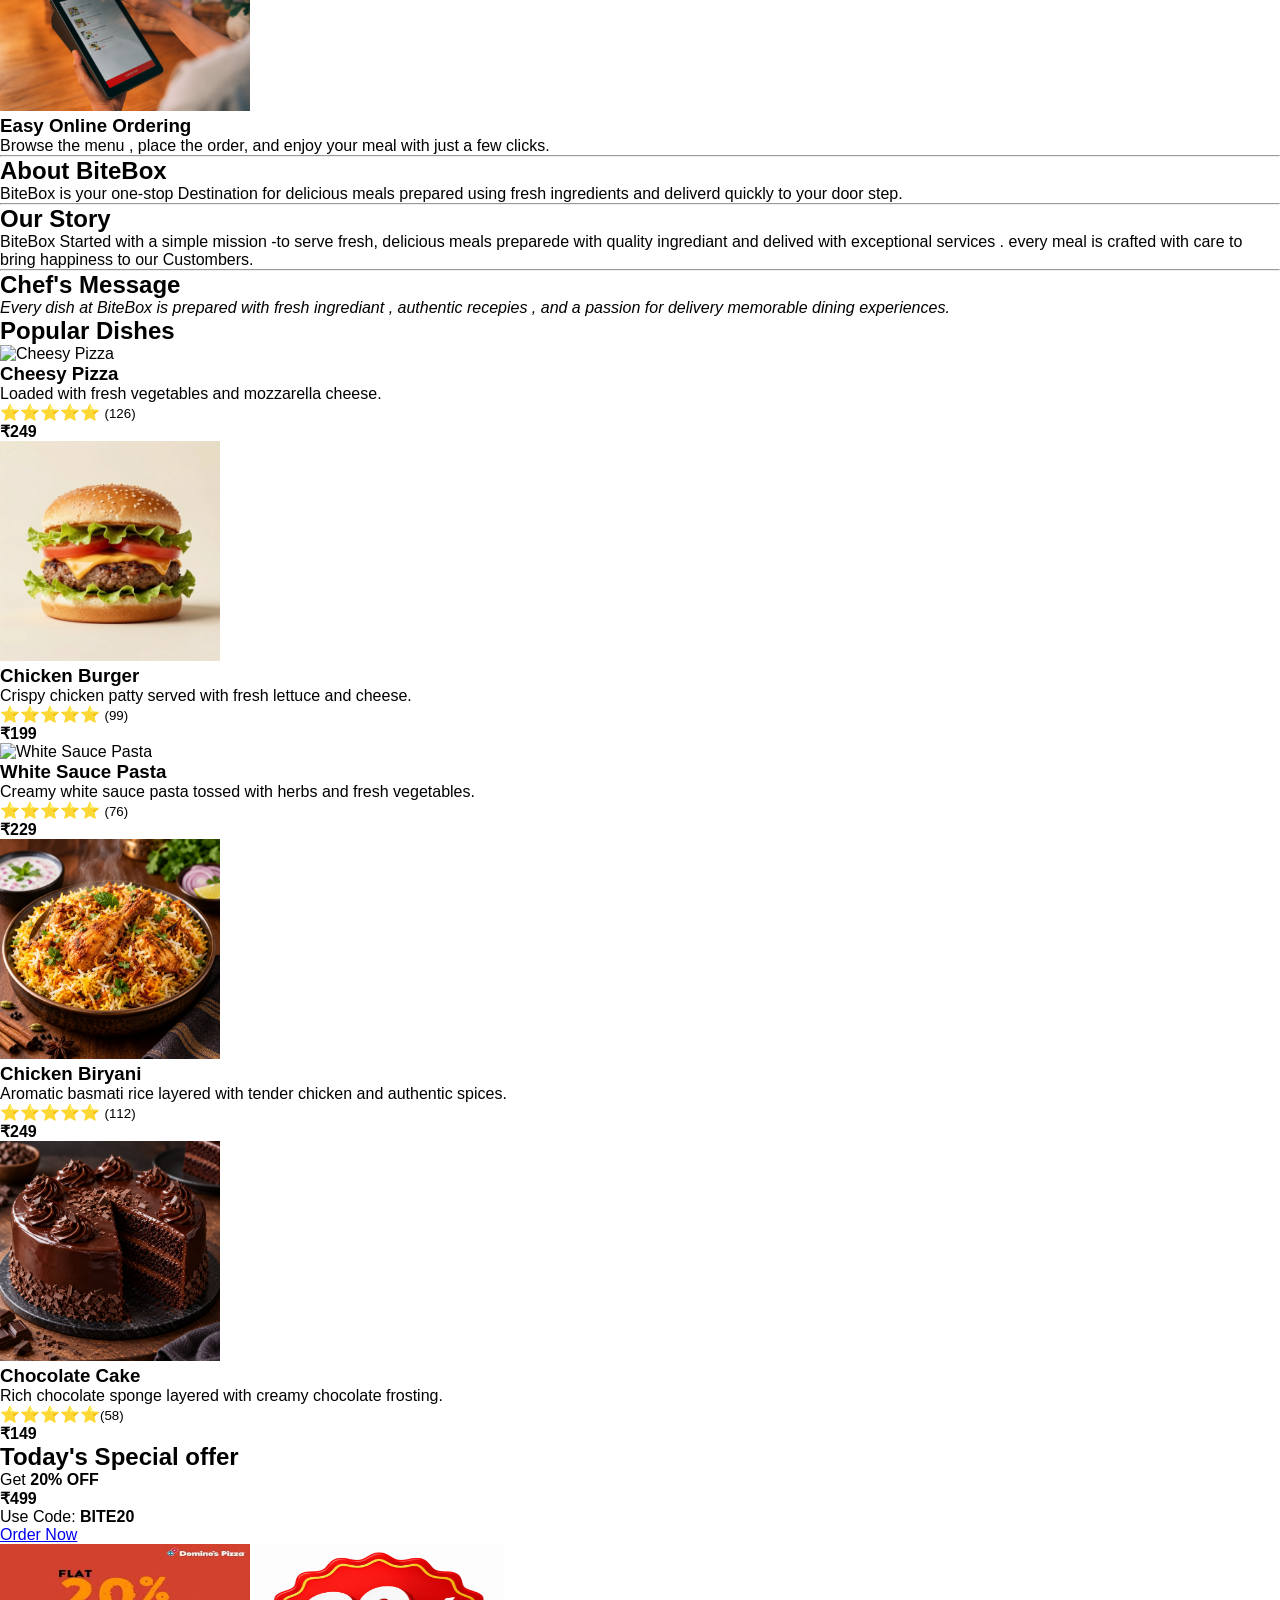
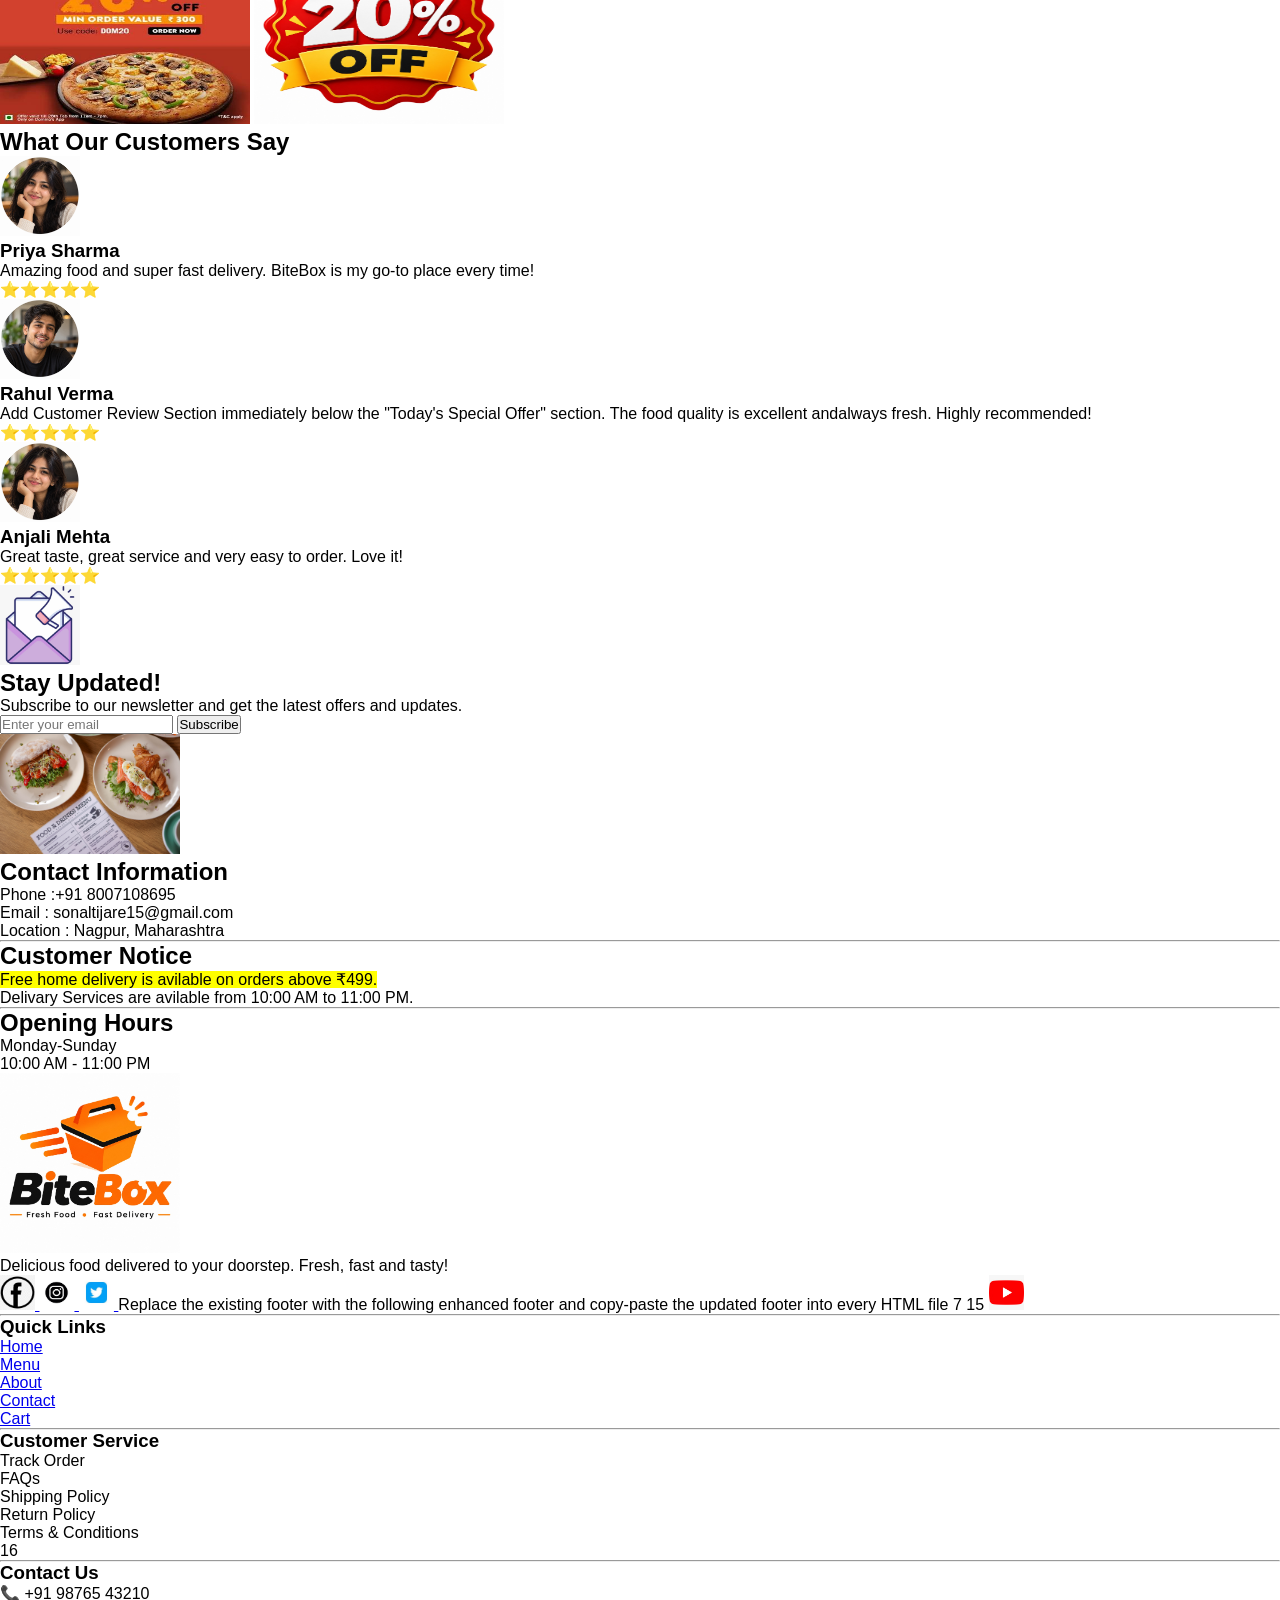
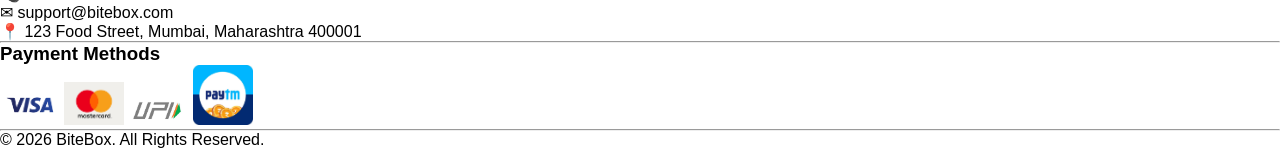
==== commit 9a8a1377: "cart.html updated" ====
--- a/index.html
+++ b/index.html
@@ -5,6 +5,9 @@
     <meta name="viewport" content="width=device-width, initial-scale=1.0">
     <title>BiteBox</title>
     <link rel="stylesheet" href="css/style.css">
+    <link rel="preconnect" href="https://fonts.googleapis.com">
+<link rel="preconnect" href="https://fonts.gstatic.com" crossorigin>
+<link href="https://fonts.googleapis.com/css2?family=Libre+Caslon+Condensed:ital,wght@0,400..700;1,400..700&display=swap" rel="stylesheet">
 </head>
 <body>
  <header>
@@ -18,19 +21,23 @@
     <a href="about.html">About</a> |
     <a href="menu.html">Menu</a> |
     <a href="contact.html">Contact</a> 
-    <img src="assets/images/cart.jpg" alt="" height="40" width="40">
+    <a href="Cart.html">
+    <img src="assets/images/cart.jpg" alt="cart" height="40" width="40"></a>
     </nav>
 
  </header>
 <!-- Start main section-->
  <main>
     <!-- Hero SEction-->
-    <section>
-    <h1>Delicious Food Delivered To Your DoorStep</h1>
+    <section id="home-hero">
+    <h1>Delicious Food Delivered To Your <span>DoorStep</span></h1>
     <p>Fresh ingredient , delicious recipies , and fastvDelivery- all in one place.</p>
   
-    <a href="menu.html">Order Now</a>
-    <a href="menu.html">Explore Menu</a>
+    <div class="hero-buttons">
+        <a href="menu.html"  class="order-btn">Order Now</a>
+        <a href="menu.html" class="menu-btn">Explore Menu</a >
+        
+    </div>
      </section>
      <section id="Features">
  <!--Why Choose BiteBox-->
--- a/css/style.css
+++ b/css/style.css
@@ -25,4 +25,272 @@
 nav a:hover{
     color: #ff6b00;
     text-decoration: underline;
-}+}
+#home-hero{
+    background-image: url('../assets/images/home.png');
+    background-repeat: no-repeat;
+    background-position: center;
+    background-size: cover;
+    height: 650px;
+    padding: 55px 80px;
+}
+
+#home-hero h1 span{ 
+    
+    color: #f5a300;
+    
+}
+
+#home-hero h1 {
+    color:white;
+    font-size: 53px;
+    font-weight: 800;
+    line-height: 58px;
+    width: 650px;
+    margin-bottom: 20px;
+}
+
+#home-hero p{
+    color: white;
+    font-size: 18px;
+    line-height: 28px;
+    width: 480px;
+    margin-bottom: 35px;
+}
+
+.hero-buttons{
+    margin-top: 35px;
+
+}
+
+.hero-buttons a{
+    display: inline-block;
+    min-width: 180px;
+    padding: 15px 30px;
+    text-align: center;
+    text-decoration: none;
+    font-size: 18px;
+    font-weight: 600;
+    border-radius: 6px;
+    transition: 0.3s;
+
+}
+
+.order-btn{
+    background-color: #f5a300;
+    color: white;
+    
+    margin-right: 15px;
+}
+
+.menu-btn{
+    background-color: transparent;
+    color: white;
+    border: 2px solid white;
+}
+
+.order-btn:hover{
+    background-color: #D32F2F;
+}
+
+.menu-btn:hover{
+    background-color: white;
+    color: #222;
+}
+
+#menu-hero{
+    background-image: url('../assets/images/menu-hero.png');
+    background-repeat: no-repeat;
+    background-position: center;
+    background-size: cover;
+    height: 620px;
+    text-align: center;
+    padding-top: 65px;
+   
+}
+
+#menu-hero h1{
+    font-family:cursive;
+    font-size: 56px;
+    line-height: 60px;
+    font-weight: 400;
+    color: white;
+    text-align: center;
+    text-shadow: 5px 5px 8px lightblue;
+    margin-bottom: 10px;
+
+}
+#menu-hero p{
+    color: white;
+    font-size: 20px;
+    text-align: center;
+    line-height: 34px;
+    width: 700px;
+    margin: 0 auto 35px;
+
+}
+
+#categories{
+    background-color: #ffffff;
+    padding: 60px 80px;
+    text-align: center;
+    
+}
+#categories h2{
+    font-size: 40px;
+    font-weight: 700;
+    color: #222;
+    margin-bottom: 50px;
+    position: relative;
+    display: inline-block;
+}
+
+#categories img{
+    border-radius: 50%;
+   
+}
+
+#contact-hero{
+    background-image: url('../assets/images/contact-hero.png');
+    background-repeat: no-repeat;
+    background-position: center;
+    background-size: cover; 
+    background-position-y: 100% 80%;
+    height: 320px;
+    padding: 60px 80px;
+    text-align: left;
+}
+
+#contact-hero h2{
+    color: #ffffff;
+    font-size: 52px;
+    font-weight: 700;
+    
+    margin-bottom: 10px;
+     
+}
+#contact-hero h2 span{
+    color: #ff6b00;
+}
+
+#contact-hero h3{
+    color: #ffffff;
+    font-size: 24px;
+    font-weight: 500;
+    margin-bottom: 20px;
+}
+
+#contact-hero hr{
+    width: 70px;
+    height: 4px;
+    background-color: #ff6b00;
+    border: none;
+    border-radius: 10px;
+    margin-bottom: 25px;
+}
+
+#contact-hero p{
+    color: #ffffff;
+    font-size: 18px;
+    line-height: 30px;
+    width: 460px;
+}
+
+#about-hero{
+    background-image: url("../assets/images/about-hero.png");
+    background-repeat: no-repeat;
+    background-position:left;
+    background-size: cover;
+    height: 320px;
+    padding: 60px 80px;
+    text-align: left
+}
+
+
+#about-hero h2{
+    color: #ffffff;
+    font-family: "montserrat", sans-serif;
+    font-size: 72px;
+    font-weight: 700;
+    line-height: 54px;
+    margin-bottom: 10px;
+
+}
+
+#about-hero h2 span{
+    font-family: "Allura", cursive;
+    color: #ff6b00;
+    font-size: 62px;
+    font-weight: 400;
+}
+
+#about-hero p{
+    color: #ffffff;
+    font-size: 22px;
+    font-weight: 400;
+    margin-bottom: 18px;
+}
+
+#about-hero hr{
+    width: 45px;
+    height: 3px;
+    background-color: #ff6b00;
+    border: none;
+    border-radius: 20px;
+}
+
+#cart-hero{
+    background-image: url("/assets/images/cart-hero.png");
+    background-repeat: no-repeat;
+    background-position: center;background-size: cover;
+    height: 320px;
+    padding: 60px 80px;
+    margin-bottom: 18px;
+}
+
+#cart-hero h1{
+    color: #ffffff;
+    font-family: "Lobster", cursive;
+    font-size: 58px;
+    font-weight: 400;
+    text-shadow: 2px 2px 8px rgba(0, 0, 0, 0,0.5);
+    margin-bottom: 20px;
+    text-align: center;
+}
+.divider{
+    text-align: center;
+    margin-bottom: 25px;
+
+}
+
+.divider hr{
+    display: inline-block;
+    width: 120px;
+    height: 3px;
+    background-color: #ff6b00;
+    border: none;
+    border-radius: 20px;
+    vertical-align: middle;
+}
+.divider img{
+    width: 34px;
+    height: 34px;
+    margin: 0 15px;
+    display: inline-block;
+    vertical-align: middle;
+}
+#cart-hero p{
+    color: #ffffff;
+    font-size: 16px;
+    line-height: 30px;
+    width:720px ;
+    margin: 0 auto;
+    text-align: center;
+}
+
+
+
+
+
+
+
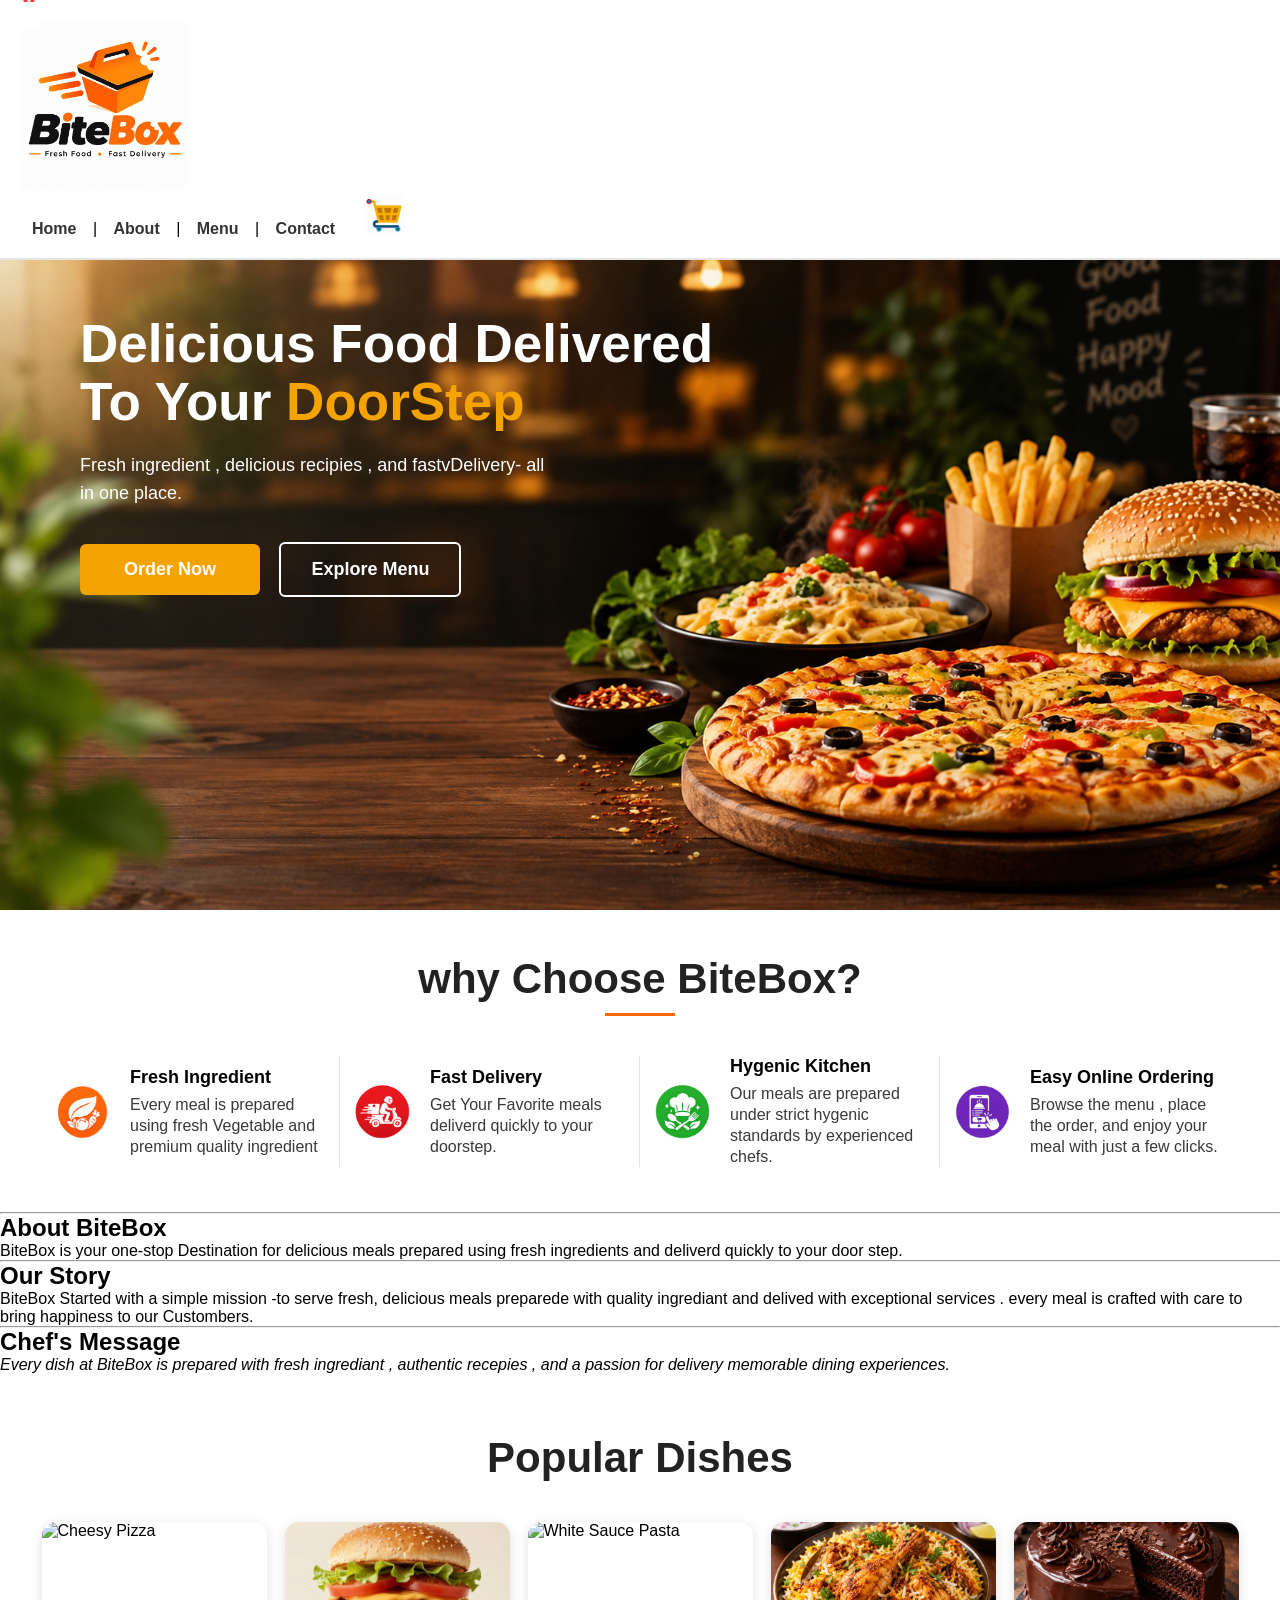
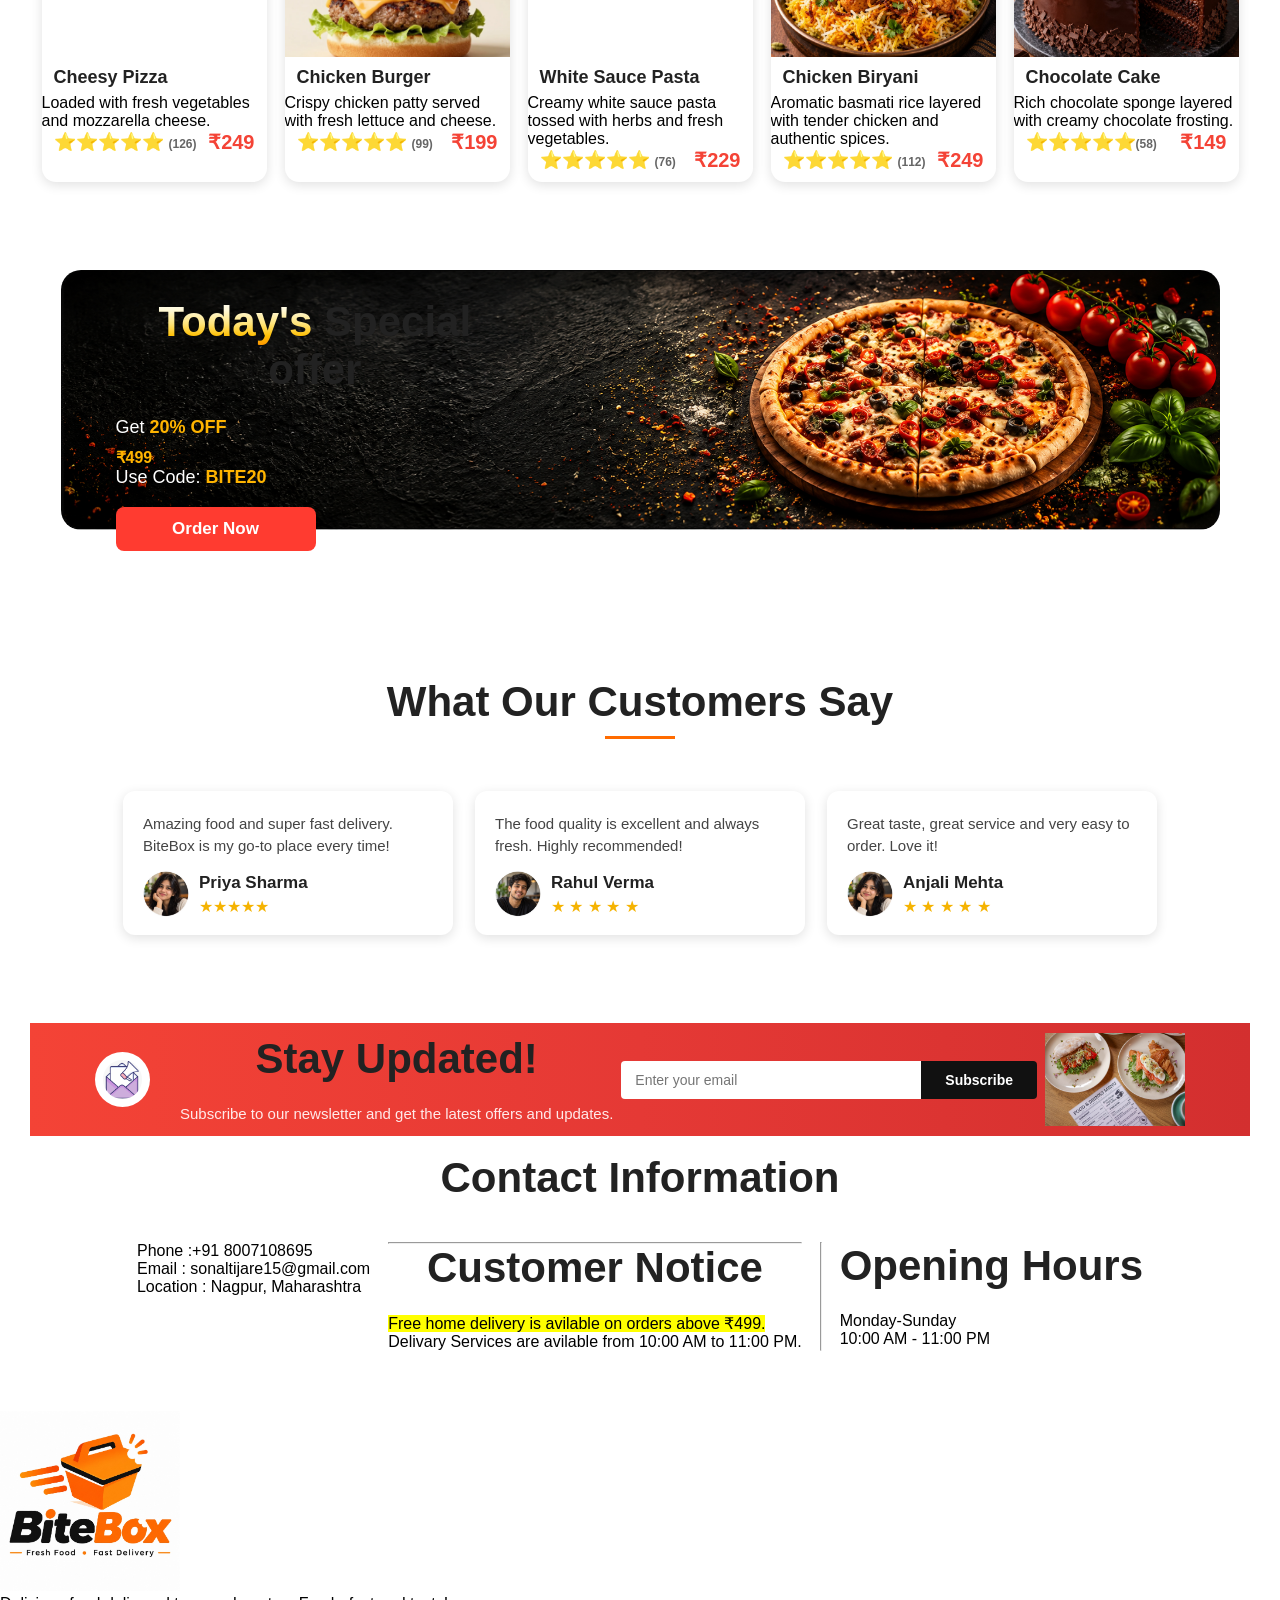
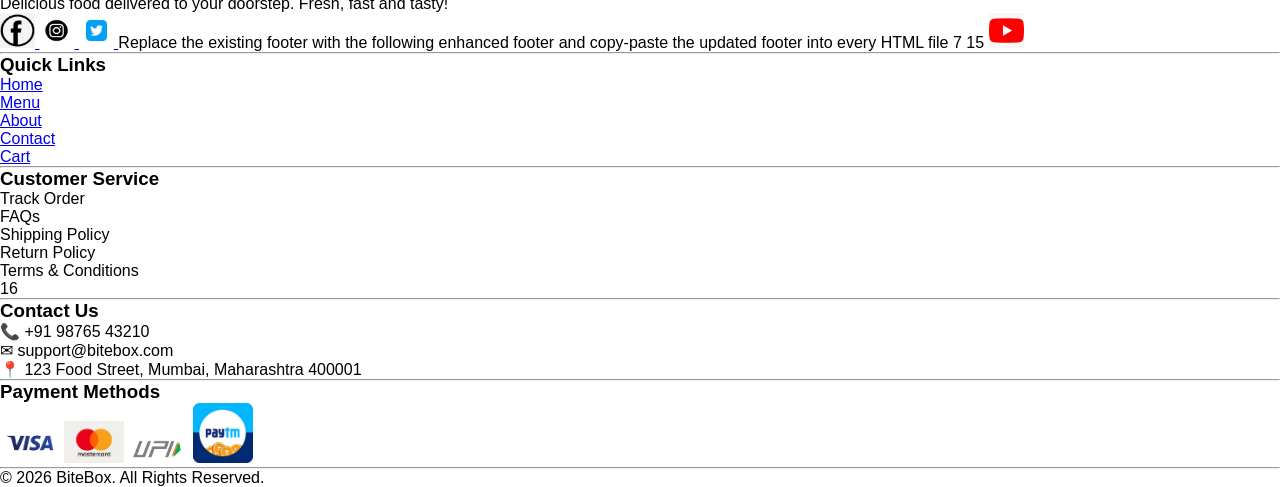
==== commit b20ea30b: "updated index, menu and about files" ====
--- a/index.html
+++ b/index.html
@@ -45,24 +45,32 @@
        
         <h2>why Choose BiteBox?</h2>
         <article>
-            <img src="assets/images/Fresh Ingredients.jpg" alt=" Fresh Ingredient" width="250">
-         <h3>Fresh Ingredient</h3>
+            <img src="assets/images/fresh ingredients.png" alt=" Fresh Ingredient" width="250">
+        <div> 
+            <h3>Fresh Ingredient</h3> 
             <p>Every meal is prepared using fresh Vegetable and premium quality ingredient</p>
+        </div>
         </article>
         <article>
-            <img src="assets/images/Fast Delivery.jpg" alt="Fast Delivery" width="250">
-            <h3>Fast Delivery</h3>
+            <img src="assets/images/fast Delivery1.png" alt="Fast Delivery" width="250">
+           <div>
+             <h3>Fast Delivery</h3>
             <p>Get Your Favorite meals deliverd quickly to your doorstep.</p>
+           </div>
         </article>
         <article>
-            <img src="assets/images/Hygenic Kitchen.jpg" alt="Hygenic Kitchen"  width="250">
-            <h3>Hygenic Kitchen</h3>
+            <img src="assets/images/hygienic kitchen1.png" alt="Hygenic Kitchen"  width="250">
+            <div>
+                <h3>Hygenic Kitchen</h3>
             <p>Our meals are prepared under strict hygenic standards by experienced chefs.</p>
+        </div>
         </article>
         <article>
-            <img src="assets/images/Online ordering.jpg" alt="Online Ordering" width="250">
-            <h3>Easy Online Ordering</h3>
+            <img src="assets/images/online ordering1.png" alt="Online Ordering" width="250">
+           <div>
+             <h3>Easy Online Ordering</h3>
             <p>Browse the menu , place the order, and enjoy your meal with just a few clicks.</p>
+           </div>
         </article>
     
     </section>
@@ -96,7 +104,7 @@
 
      
     <!--Todays FEATURE SECTION -->
-     <section id="Popular Dishes">
+     <section id="Popular-Dishes">
         <h2>Popular Dishes</h2>
       
            <article>
@@ -104,8 +112,10 @@
             <img src="./assets/images/pizza.png" alt="Cheesy Pizza" width="250" height="180">
             <h3>Cheesy Pizza</h3>
             <p>Loaded with fresh vegetables and mozzarella cheese.</p>
-            <p> <span>⭐⭐⭐⭐⭐ </span> <small>(126)</small></p>
-            <p> <strong> ₹249 </strong></p>
+            <div class="details">
+                <p class="rating"> <span>⭐⭐⭐⭐⭐ </span> <small>(126)</small></p>
+            <p class="price"> <strong> ₹249 </strong></p>
+        </div>
            </article>
 
            <article>
@@ -114,8 +124,10 @@
                 <p>
                     Crispy chicken patty served with fresh lettuce and cheese.
                 </p>
-                <p> <span>⭐⭐⭐⭐⭐ </span> <small> (99)</small> </p>
-                <p> <strong>₹199</strong> </p>
+               <div class="details">
+                 <p class="rating"> <span>⭐⭐⭐⭐⭐ </span> <small> (99)</small> </p>
+                <p class="price"> <strong>₹199</strong> </p>
+               </div>
           </article>
 
           <article>
@@ -124,8 +136,10 @@
                 <p>
                     Creamy white sauce pasta tossed with herbs and fresh vegetables.
                 </p>
-                <p> <span>⭐⭐⭐⭐⭐ </span><small> (76) </small> </p>
-                <p> <strong>₹229</strong></p>
+                <div class="details">
+                    <p class="rating"> <span>⭐⭐⭐⭐⭐ </span><small> (76) </small> </p>
+                <p class="price"> <strong>₹229</strong></p>
+                </div>
             </article>
 
             <article>
@@ -134,8 +148,10 @@
                 <p>
                     Aromatic basmati rice layered with tender chicken and authentic spices.
                 </p>
-                <p> <span>⭐⭐⭐⭐⭐ </span><small>(112)</small> </p>
-                <p><strong>₹249</strong></p>
+                <div class="details">
+                    <p class="rating"> <span>⭐⭐⭐⭐⭐ </span><small>(112)</small> </p>
+                <p class="price"><strong>₹249</strong></p>
+                </div>
             </article>
 
             <article>
@@ -144,63 +160,86 @@
                 <p>
                     Rich chocolate sponge layered with creamy chocolate frosting.
                 </p>
-                <p><span>⭐⭐⭐⭐⭐</span><small>(58)</small> </p>
-                <p> <strong>₹149</strong></p>
+               <div class="details">
+                 <p class="rating"><span>⭐⭐⭐⭐⭐</span><small>(58)</small> </p>
+                <p class="price"> <strong>₹149</strong></p>
+               </div>
             </article>
 
 
 
-     </section id="offer">
+     <section id="offer">
     <div class="offer-content">
-    <h2>Today's Special offer</h2>
+    <h2><span>Today's </span>Special offer</h2>
     <p>Get <strong>20% OFF</strong></p>
     <strong>₹499</strong>
     <p> Use Code: <strong>BITE20</strong> </p>
     <a href="menu.html"> Order Now </a>
            
     </div>
-     <div class="offer-image">
-                <img src="assets/images/pizza discount.jpg" 
-                alt="Special Offer Pizza" width="250" height="180">
-                 <img src="assets/images/badges.jpeg" alt="20% OFF" width="250" 
-                height="180">
-            </div>
+    </section>
            
         <!--Customer Reviews-->
-       <section id="reviews">
-           <h2>What Our Customers Say</h2>
-
-          <article>
-             <img src="assets/images/customer img g.jpeg" alt="Priya Sharma" 
-                width="80" height="80">
+      <section id="reviews">
+    <h2>What Our Customers Say</h2>
+
+    <article>
+        <p>
+            Amazing food and super fast delivery.
+            BiteBox is my go-to place every time!
+        </p>
+
+        <div class="customer">
+            <img src="assets/images/customer img g.jpeg"
+                 alt="Priya Sharma"
+                 width="80"
+                 height="80">
+
+            <div>
                 <h3>Priya Sharma</h3>
-                <p> Amazing food and super fast delivery.
-                    BiteBox is my go-to place every time!
-                </p>
-                <p> <span>⭐⭐⭐⭐⭐</span> </p>
-            </article>
-
-          <article>
-             <img src="assets/images/Customer Img b.jpeg" alt="Rahul Verma"
-             width="80"  height="80">
-              <h3>Rahul Verma</h3>
-            <p>Add Customer Review Section  immediately below the "Today's Special Offer" section.
-              The food quality is excellent andalways fresh. Highly recommended!
-                </p>
-                <p> <span>⭐⭐⭐⭐⭐</span> </p>
-            </article>
-            <article>
-                <img src="assets/images/customer img g.jpeg" alt="Anjali Mehta" 
-                width="80" height="80">
+                <span>&#9733;&#9733;&#9733;&#9733;&#9733;</span>
+            </div>
+        </div>
+    </article>
+
+    <article>
+        <p>
+            The food quality is excellent and always fresh.
+            Highly recommended!
+        </p>
+
+        <div class="customer">
+            <img src="assets/images/Customer Img b.jpeg"
+                 alt="Rahul Verma"
+                 width="80"
+                 height="80">
+
+            <div>
+                <h3>Rahul Verma</h3>
+                <span>&#9733; &#9733; &#9733; &#9733; &#9733;</span>
+            </div>
+        </div>
+    </article>
+
+    <article>
+        <p>
+            Great taste, great service and
+            very easy to order. Love it!
+        </p>
+
+        <div class="customer">
+            <img src="assets/images/customer img g.jpeg"
+                 alt="Anjali Mehta"
+                 width="80"
+                 height="80">
+
+            <div>
                 <h3>Anjali Mehta</h3>
-                <p>
-                    Great taste, great service and
-                    very easy to order. Love it!
-                </p>
-                <p> <span>⭐⭐⭐⭐⭐</span> </p>
-            </article>
-        </section>
-
+                <span>&#9733; &#9733; &#9733; &#9733; &#9733;</span>
+            </div>
+        </div>
+    </article>
+</section>
 
         <section id="newsletter">
     <div class="newsletter-content">
--- a/css/style.css
+++ b/css/style.css
@@ -130,7 +130,10 @@
 
 }
 
-#categories{
+
+
+
+/* #categories{
     background-color: #ffffff;
     padding: 60px 80px;
     text-align: center;
@@ -148,7 +151,92 @@
 #categories img{
     border-radius: 50%;
    
-}
+} */
+
+#categories{
+    background-color:#ffffff;
+    padding:60px 30px;
+    text-align:center;
+}
+
+/* Section Heading */
+#categories h2{
+    font-size:42px;
+    font-weight:700;
+    color:#222222;
+    margin-bottom:45px;
+}
+
+#categories h2 span{
+    display:inline-block;
+    width:70px;
+    height:3px;
+    background:#ff3b30;
+    vertical-align:middle;
+    margin:10px 50px;
+    position:relative;
+}
+
+#categories h2 span::before{
+    content:"";
+    width:8px;
+    height:8px;
+    background:#ff3b30;
+    border-radius:50%;
+    position:absolute;
+    top:-2px;
+}
+
+#categories h2 span:first-child::before{
+    right:-12px;
+}
+
+#categories h2 span:last-child::before{
+    left:-12px;
+}
+
+/* Categories Container */
+#categories div{
+    display:flex;
+    justify-content:center;
+    align-items:flex-start;
+    flex-wrap:wrap;
+    gap:55px;
+}
+/* Category Item */
+#categories article{
+    text-align:center;
+}
+
+/* Category Icon */
+
+#categories article img{
+    width:100px;
+    height:90px;
+    padding:10px;
+    background:#ffffff;
+    border:2px solid #f2f2f2;
+    border-radius:50%;
+    object-fit:contain;
+    box-shadow:0 4px 12px rgba(0,0,0,0.12);
+    margin-bottom:15px;
+}
+
+/* Category Name */
+
+#categories article h3{
+    font-size:20px;
+    font-weight:600;
+    color:#333333;
+}
+
+/* Hover Effect */
+
+#categories article img:hover{
+    box-shadow:0 8px 18px rgba(0,0,0,0.18);
+}
+
+
 
 #contact-hero{
     background-image: url('../assets/images/contact-hero.png');
@@ -196,6 +284,9 @@
     width: 460px;
 }
 
+
+
+
 #about-hero{
     background-image: url("../assets/images/about-hero.png");
     background-repeat: no-repeat;
@@ -288,9 +379,892 @@
     text-align: center;
 }
 
-
-
-
-
-
-
+#Features{
+    background-color: #ffffff;
+    padding: 45px 25px;
+    display: flex;
+    flex-wrap: wrap;
+    justify-content: center;
+}
+#Features h2{
+    width: 100%;
+    text-align: center;
+    font-size: 42px;
+    font-weight: 700;
+    color: #222;
+    margin-bottom: 40px;
+    position: relative;
+}
+
+#Features h2::after{
+    content: "";
+    display: block;
+    width: 70px;
+    height: 3px;
+    background-color: #ff6b00;
+    margin:10px auto 0 ;
+}
+
+#Features article{
+    width: 300px;
+    padding: 0 15px;
+    display: flex;
+    align-items: center;
+    border-right: 1px solid #e5e5e5;
+}
+
+#Features article:last-child{
+    border-right: none;
+}
+#Features article img{
+    width: 55px;
+    height: 55px;
+    margin-right: 20px;
+    flex-shrink: 0;
+    border-radius: 50px;
+}
+
+#Features article div{
+    flex: 1;
+}
+
+#Features article h3{
+    font-size: 18px;
+    font-weight: 700;
+    color: #000000;
+    margin-bottom: 6px;
+
+}
+
+#Features article p{
+    font-size: 16px;
+    color: #3a3939;
+    line-height: 21px;
+    margin: 0;
+}
+
+#Popular-Dishes{
+    background-color: #ffffff;
+    padding: 60px 30px;
+    display: flex;
+    flex-wrap: wrap;
+    justify-content: center;
+    gap: 18px;
+}
+
+#Popular-Dishes h2{
+    width: 100%;
+    text-align: center;
+    font-size: 42px;
+    font-weight: 700;
+    color: #222;
+    margin-bottom: 22px;
+    position: relative;
+}
+/* 
+#Popular-Dishes h2::after{
+    content: "";
+    display: block;
+    width: 70px;
+    height: 3px;
+    background-color: #ff6b00;
+    margin: 10px auto 0;
+} */
+
+#Popular-Dishes article{
+    width: 225px;
+    background-color: #ffffff;
+    border-radius: 14px;
+    overflow: hidden;
+    box-shadow: 0 3px 12px rgba(0, 0, 0, 0.12);
+}
+
+#Popular-Dishes article img{
+    width: 100%;
+    height: 135px;
+    object-fit: cover;
+    display: block;
+}
+
+#Popular-Dishes article h3{
+    font-size: 18px;
+    font-weight: 700;
+    color: #222;
+    margin: 10px 12px 6px;
+}
+
+#Popular-Dishes .details{
+    display: flex;
+    justify-content: space-between;
+     align-items: center;
+     padding: 0 12px 10px;
+}
+
+#Popular-Dishes .rating{
+    color: #f86318;
+    font-size: 18px;
+    font-weight: 600;
+    margin: 0;
+
+
+}
+
+#Popular-Dishes .rating small{
+    color: #666666;
+    font-size: 12px;
+}
+#Popular-Dishes .price{
+    color: #f44336;
+    font-size: 20px;
+    font-weight: 700;
+    margin: 0;
+}
+
+#Popular-Dishes article:hover{
+    box-shadow: 0 8px 22px rgba(0, 0, 0, 0.20);
+}
+
+#offer{
+    width: 95%;
+    height: 260px;
+    margin: 70px auto;
+    padding: 28px 55px;
+    box-sizing: border-box;
+    background-image: url("../assets/images/offer.png");
+    background-repeat: no-repeat;
+    background-size: 100% 100%;
+    background-position: center;
+    border-radius: 20px;
+}
+
+.offer-content{
+    width: 38%;
+
+}
+.offer-content h2{
+    font-size: 34px;
+    font-weight: 800;
+    color: #ffffff;
+    line-height: 1.15;
+    margin-bottom: 15px;
+}
+
+.offer-content h2 span{
+    background: linear-gradient(180deg,#ffffff 0%,#fff9da 25%, #ffe47a 55%, #ffc107 80%, #ff9800 100%);
+    -webkit-background-clip: text;
+    -webkit-text-fill-color: transparent;
+    background-clip: text;
+}
+.offer-content p{
+    font-size: 18px;
+    color: #ffffff;
+    line-height: 1.2;
+    margin-bottom: 10px;
+}
+.offer-content strong{
+    color: #ffb400;
+}
+
+.offer-content a{
+    display: inline-block;
+    margin-top: 8px;
+    padding: 12px 32px;
+    background: #ff3b30;
+    color: #ffffff;
+    text-decoration: none;
+    font-size: 17px;
+    font-weight: 600;
+    border-radius: 8px;
+    width: 200px;
+    text-align: center;
+}
+
+.offer-content a:hover{
+    background-color: #d32f2f;
+}
+#reviews{
+    background-color: #ffffff;
+    padding: 60px 30px;
+    display: flex;
+    flex-wrap: wrap;
+    justify-content: center;
+    gap: 22px;
+
+}
+#reviews h2{
+    width: 100%;
+    text-align: center;
+    font-size: 42px;
+    font-weight: 700;
+    color: #222;
+    margin-bottom: 30px;
+    position: relative;
+}
+
+#reviews h2::after{
+    content: "";
+    display: block;
+    width: 70px;
+    height: 3px;
+    background: #ff6b00;
+    margin: 10px auto 0;
+}
+
+#reviews article{
+    width: 330px;
+    background: #ffffff;
+    padding: 22px 20px 18px;
+    border-radius: 12px;
+    box-shadow: 0 3px 12px rgba(0, 0, 0, 0,0.12);
+}
+
+#reviews article::before{
+    content: '“';
+    position:absolute;
+    top:-14px;
+    left: 18px;
+    font-size: 42px;
+    color: #ff3b30;
+    background: #ffffff;
+    line-height: 1;
+    padding: 0 4px;
+
+}
+#reviews article>p{
+    font-size: 15px;
+    color: #444444;
+    line-height: 22px;
+    margin: 0 0 14px;
+    
+}
+#reviews .customer{
+    display: flex;
+    align-items: center;
+}
+
+#reviews .customer img{
+    width: 46px;
+    height: 46px;
+    border-radius: 55%;
+    object-fit: cover;
+    margin-right: 10px;
+    }
+#reviews .customer h3{
+    font-size: 17px;
+    font-weight: 700;
+    color: #222;
+    margin: 0 0 4px;
+
+}
+
+#reviews .customer span{
+    color: #f5b301;
+    font-size: 16px;
+
+}
+ 
+#reviews article:hover{
+    box-shadow: 0 8px 20px rgba(0, 0, 0, 0,0.18);
+}
+
+#newsletter{
+    width:100%;
+    margin:10px 0 0;
+    padding:10px 65px;
+    background:linear-gradient(to right,#f44336,#e53935,#d32f2f);
+    display:flex;
+    justify-content:space-between;
+    align-items:center;
+    box-sizing:border-box;
+}
+
+.newsletter-content{
+     display:flex;
+    align-items:center;
+    gap:30px;
+}
+
+.newsletter-content img{
+    width:55px;
+    height:55px;
+    background:#ffffff;
+    border-radius:50%;
+    padding:8px;
+}
+
+.newsletter-content h2{
+    font-size:28px;
+    font-weight:700;
+    color:#ffffff;
+    margin-bottom:2px;
+    line-height:1.1;
+}
+
+.newsletter-content p{
+    font-size:15px;
+    color:#ffeaea;
+    line-height:20px;
+    margin:0;
+}
+
+
+.newsletter-form{
+    display:flex;
+    align-items:center;
+}
+
+.newsletter-form input{
+    width:300px;
+    height:38px;
+    border:none;
+    outline:none;
+    padding:0 14px;
+    font-size:14px;
+    border-radius:4px 0 0 4px;
+}
+
+.newsletter-form button{
+    height:38px;
+    padding:0 24px;
+    border:none;
+    background:#111111;
+    color:#ffffff;
+    font-size:14px;
+    font-weight:600;
+    cursor:pointer;
+    border-radius:0 4px 4px 0;
+}
+
+.newsletter-image img{
+    width:140px;
+    height:auto;
+    display:block;
+}
+
+.newsletter-form button:hover{
+    background:#000000;
+}
+
+#menu-items{
+    background:#ffffff;
+    padding:60px 25px;
+    text-align:center;
+}
+#menu-items h2{
+    font-size:42px;
+    font-weight:700;
+    color:#222222;
+    margin-bottom:40px;
+
+   
+}
+
+#menu-items h2 span{
+    display:inline-block;
+    width:30px;
+    height:3px;
+    background:#ff3b30;
+    margin:0 15px;
+    position:relative;
+    vertical-align:middle;
+    
+}
+
+#menu-items h2 span::before{
+    content:"";
+    width:8px;
+    height:8px;
+    background:#ff3b30;
+    border-radius:50%;
+    position:absolute;
+    top:-2px;
+}
+
+#menu-items h2 span:first-child::before{
+    right:-12px;
+}
+
+#menu-items h2 span:last-child::before{
+    left:-12px;
+}
+
+/* Menu Items Container */
+
+#menu-items > div{
+    display:flex;
+    justify-content:center;
+    flex-wrap:wrap;
+    gap:18px;
+}
+
+/* Menu Item Card */
+
+#menu-items article{
+    width:235px;
+    background:#ffffff;
+    border:1px solid #ececec;
+    border-radius:10px;
+    overflow:hidden;
+    box-shadow:0 3px 10px rgba(0,0,0,0.10);
+    text-align:left;
+    position:relative;
+    margin: 10px;
+}
+
+/* Badge */
+
+.tag{
+    position:absolute;
+    top:8px;
+    left:8px;
+    background:#e53935;
+    color:#ffffff;
+    padding:4px 10px;
+    font-size:11px;
+    font-weight:600;
+    border-radius:20px;
+}
+
+.spicy{
+    background:#ff5722;
+}
+
+/* Food Image */
+
+#menu-items article img{
+    width:100%;
+    height:130px;
+    object-fit:cover;
+    display:block;
+}
+
+/* Food Name */
+
+#menu-items article h3{
+    font-size:17px;
+    font-weight:600;
+    color:#333333;
+    margin:10px;
+}
+
+/* Rating */
+
+.rating{
+    margin:0 10px 8px;
+    color:#f5b301;
+    font-size:15px;
+}
+
+.rating small{
+    color:#666666;
+    font-size:12px;
+}
+
+.price{
+    margin:0 10px 12px;
+    font-size:20px;
+    font-weight:700;
+    color:#333333;
+}
+#menu-items article button{
+    width:calc(100% - 20px);
+    margin:0 10px 12px;
+    padding:9px 0;
+    background:#ffffff;
+    color:#ff4d4d;
+    border:1px solid #ff4d4d;
+    border-radius:6px;
+    cursor:pointer;
+    display:flex;
+    justify-content:center;
+    align-items:center;
+    gap:8px;
+    font-size:14px;
+    font-weight:600;
+}
+
+#menu-items article button img{
+    width:14px;
+    height:14px;
+}
+
+#menu-items article:hover{
+    box-shadow:0 8px 18px rgba(0,0,0,0.18);
+}
+#story{
+    background:#ffffff;
+    padding:80px 70px;
+}
+
+/* Layout */
+
+#story>article{
+    display:flex;
+    justify-content:center;
+    align-items:center;
+    gap:70px;
+}
+
+/* Restaurant Image */
+
+#story>article>img{
+    width:500px;
+    border-radius:16px;
+    box-shadow:0 8px 20px rgba(0,0,0,.12);
+}
+
+/* Right Content */
+
+.story-content{
+    width:520px;
+}
+
+/* Small Heading */
+
+.story-content small{
+    color:#ff6b35;
+    font-size:30px;
+    font-weight:800;
+    font-family:"Allura",cursive;
+}
+
+/* Main Heading */
+
+.story-content h2{
+    font-size:40px;
+    color:#222;
+    line-height:58px;
+    margin:8px 0 20px;
+}
+
+.story-content h2 span{
+    color:#ff6b35;
+    font-family:"Allura",cursive;
+    font-size:56px;
+    font-weight:400;
+}
+
+/* Paragraph */
+
+.story-content p{
+    color:#666;
+    font-size:16px;
+    line-height:30px;
+    margin-bottom:18px;
+}
+
+
+
+/* Feature Section */
+
+.story-features{
+    display:flex;
+    justify-content:space-between;
+    margin-top:35px;
+}
+
+
+
+/* Feature */
+
+.story-features article{
+    display:flex;
+    align-items:center;
+    gap:12px;
+}
+
+
+
+/* Circular Icon */
+.feature-icon{
+    width:58px;
+    height:58px;
+
+   border-radius:50%;
+    background:#fff2ea;
+    display:flex;
+    justify-content:center;
+    align-items:center;
+}
+
+.feature-icon img{
+    width:26px;
+    height:26px;
+}
+
+/* Feature Heading */
+
+.story-features h4{
+    font-size:15px;
+    color:#222;
+    margin-bottom:2px;
+}
+
+/* Feature Text */
+
+.story-features article p{
+    margin:0;
+    font-size:14px;
+    color:#555;
+    line-height:20px;
+}
+#mission-vision{
+    background:#ffffff;
+    padding:0px 80px;
+}
+
+/* Section Heading */
+
+#mission-vision>h2{
+    text-align:center;
+    font-size:42px;
+    font-weight:700;
+    color:#222222;
+    margin-bottom:50px;
+    position:relative;
+}
+
+#mission-vision>h2::after{
+    content:"";
+    display:block;
+    width:70px;
+    height:3px;
+    background:#ff6b00;
+    margin:12px auto 0;
+}
+
+/* Cards Container */
+
+#mission-vision>div{
+    display:flex;
+    justify-content:center;
+}
+
+/* Card */
+
+#mission-vision article{
+    flex:1;
+    display:flex;
+    align-items:center;
+    gap:22px;
+
+    background:#fff9f4;
+    padding:35px;
+
+    border:1px solid #ffe5d2;
+}
+
+#mission-vision article:first-child{
+    border-radius:15px 0 0 15px;
+    border-right:none;
+}
+
+#mission-vision article:last-child{
+    border-radius:0 15px 15px 0;
+}
+
+/* Divider */
+
+#mission-vision article:last-child{
+    border-left:1px solid #ffd8bf;
+}
+
+/* Icon */
+
+#mission-vision article img{
+    width:65px;
+    height:65px;
+    background:#fff1e6;
+    border-radius:50%;
+    padding:15px;
+    box-sizing:border-box;
+}
+
+/* Card Heading */
+
+#mission-vision article h3{
+    font-size:24px;
+    color:#222222;
+    margin-bottom:10px;
+}
+
+/* Description */
+
+#mission-vision article p{
+    color:#555555;
+    font-size:16px;
+    line-height:28px;
+}
+
+#chefs{
+    background:#ffffff;
+    padding:80px 70px;
+    text-align:center;
+}
+/* Small Heading */
+#chefs>small{
+    display:block;
+    font-family:"Allura",cursive;
+
+    font-size:44px;
+    color:#ff6b00;
+    margin-bottom:5px;
+    font-weight: 400;
+}
+
+/* Main Heading */
+
+#chefs>h2{
+    font-size:42px;
+    color:#222222;
+    font-weight:700;
+    margin-bottom:50px;
+}
+
+#chefs>h2 span{
+    color:#ff6b00;
+    font-family:"Allura",cursive;
+    font-size:52px;
+    font-weight:500;
+}
+
+/* Cards Container */
+
+#chefs>div{
+    display:flex;
+    justify-content:center;
+    gap:30px;
+}
+
+/* Chef Card */
+
+#chefs article{
+    width:340px;
+    background:#ffffff;
+    border-radius:15px;
+    overflow:hidden;
+    box-shadow:0 5px 18px rgba(0,0,0,.12);
+    padding-bottom:25px;
+}
+
+/* Chef Image */
+
+#chefs article>img{
+    width:100%;
+    height:260px;
+    object-fit:cover;
+    display:block;
+}
+
+/* Chef Name */
+
+#chefs article h3{
+    font-size:24px;
+    color:#222222;
+    margin:18px 0 6px;
+}
+
+/* Designation */
+#chefs article h4{
+    font-size:16px;
+    color:#ff6b00;
+    margin-bottom:15px;
+}
+
+/* Description */
+#chefs article p{
+    color:#666666;
+    font-size:15px;
+    line-height:24px;
+    padding:0 25px;
+    margin-bottom:22px;
+}
+
+/* Social Icons */
+.chef-social{
+    display:flex;
+    justify-content:center;
+    gap:18px;
+}
+
+/* Icons */
+.chef-social img{
+    width:20px;
+    height:20px;
+}
+
+#statistics{
+    background:#ffffff;
+    padding:0px 70px;
+}
+
+#statistics>h2{
+    text-align:center;
+    font-size:42px;
+    font-weight:700;
+    color:#222222;
+    margin-bottom:50px;
+    position:relative;
+}
+#statistics>h2::after{
+    content:"";
+    display:block;
+    width:70px;
+    height:3px;
+    background:#ff6b00;
+    margin:12px auto 0;
+}
+
+
+/* Statistics Container */
+
+#statistics>div{
+    display:flex;
+    justify-content:center;
+
+    background:#1d1b1a;
+
+    border-radius:16px;
+
+    overflow:hidden;
+}
+
+/* Statistic Card */
+
+#statistics article{
+    flex:1;
+    text-align:center;
+    padding:35px 20px;
+    border-right:1px solid rgba(255,255,255,.15);
+}
+
+#statistics article:last-child{
+    border-right:none;
+}
+
+/* Icon */
+
+#statistics article img{
+    width:42px;
+    height:42px;
+    margin-bottom:15px;
+}
+
+/* Number */
+
+#statistics article h3{
+    font-size:38px;
+    color:#ffffff;
+    font-weight:700;
+    margin-bottom:8px;
+}
+
+
+
+/* Text */
+
+#statistics article p{
+    font-size:16px;
+    color:#d0d0d0;
+    margin:0;
+}
